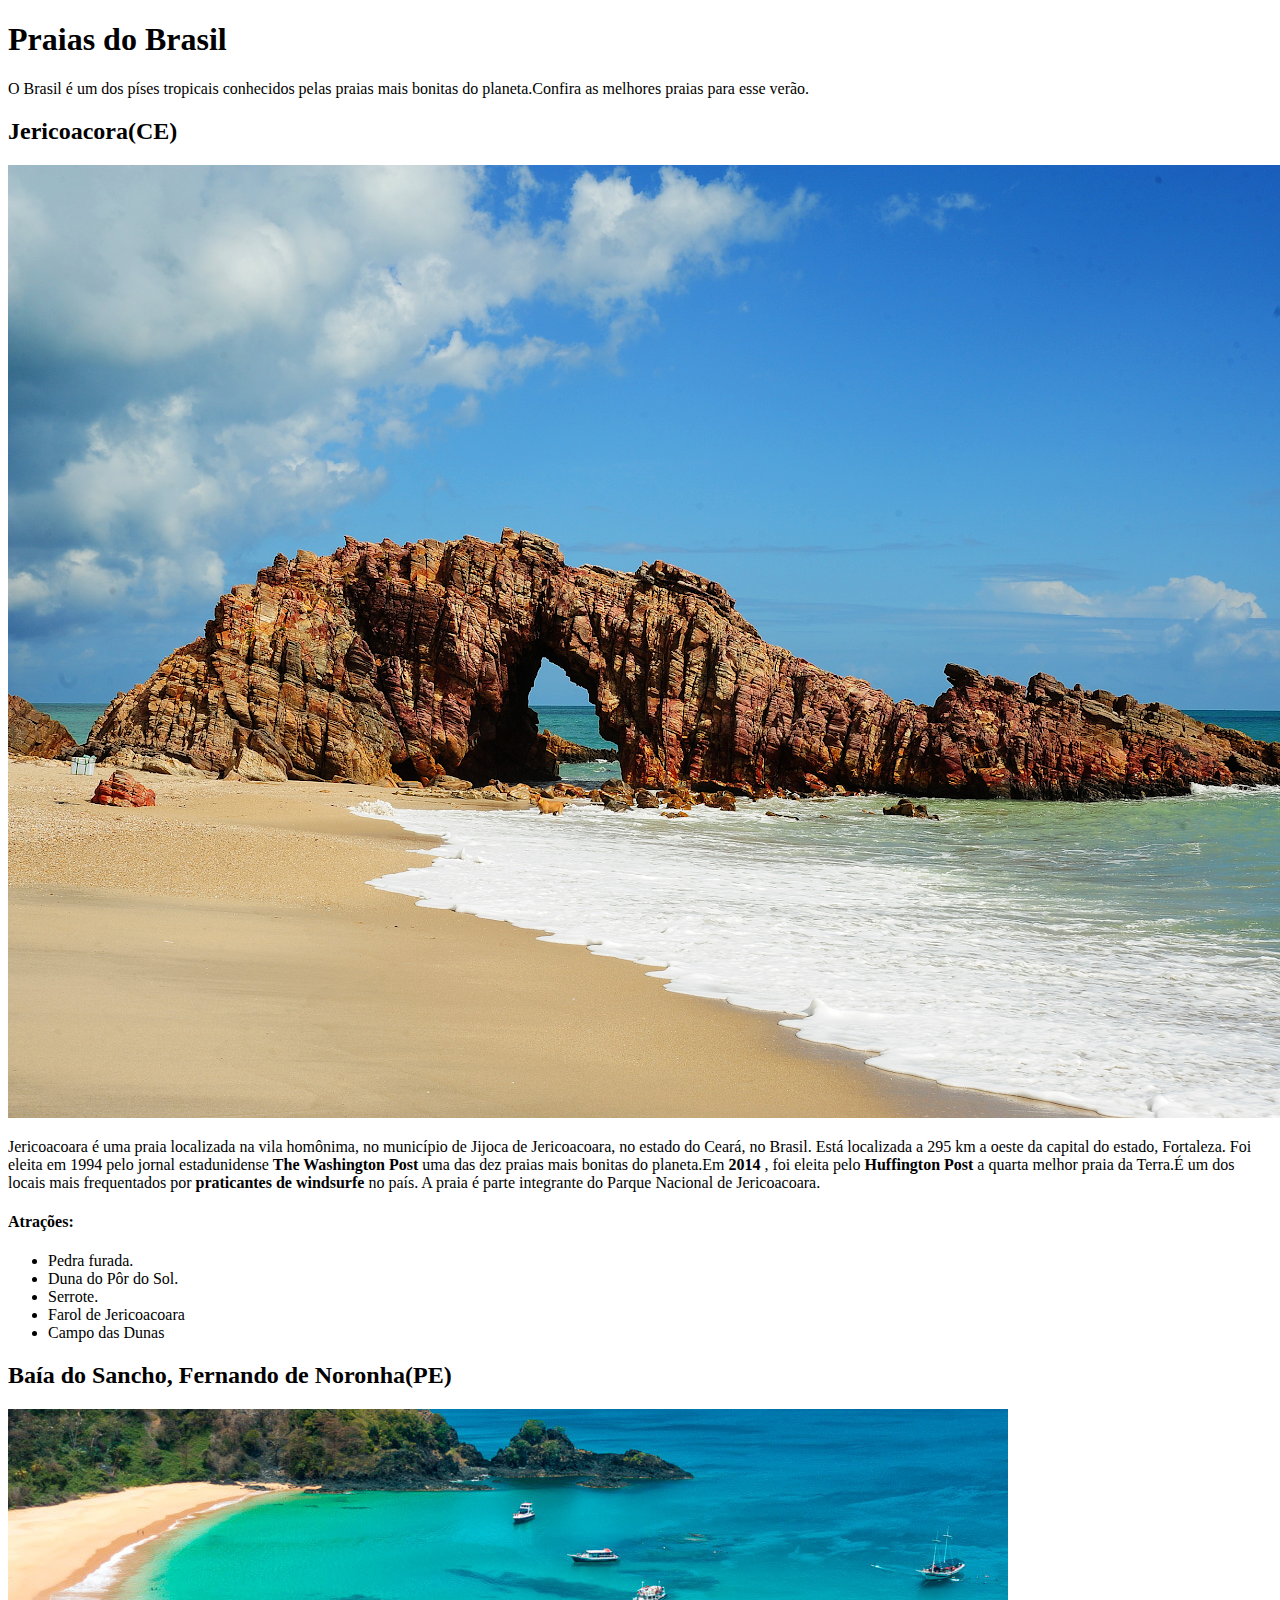
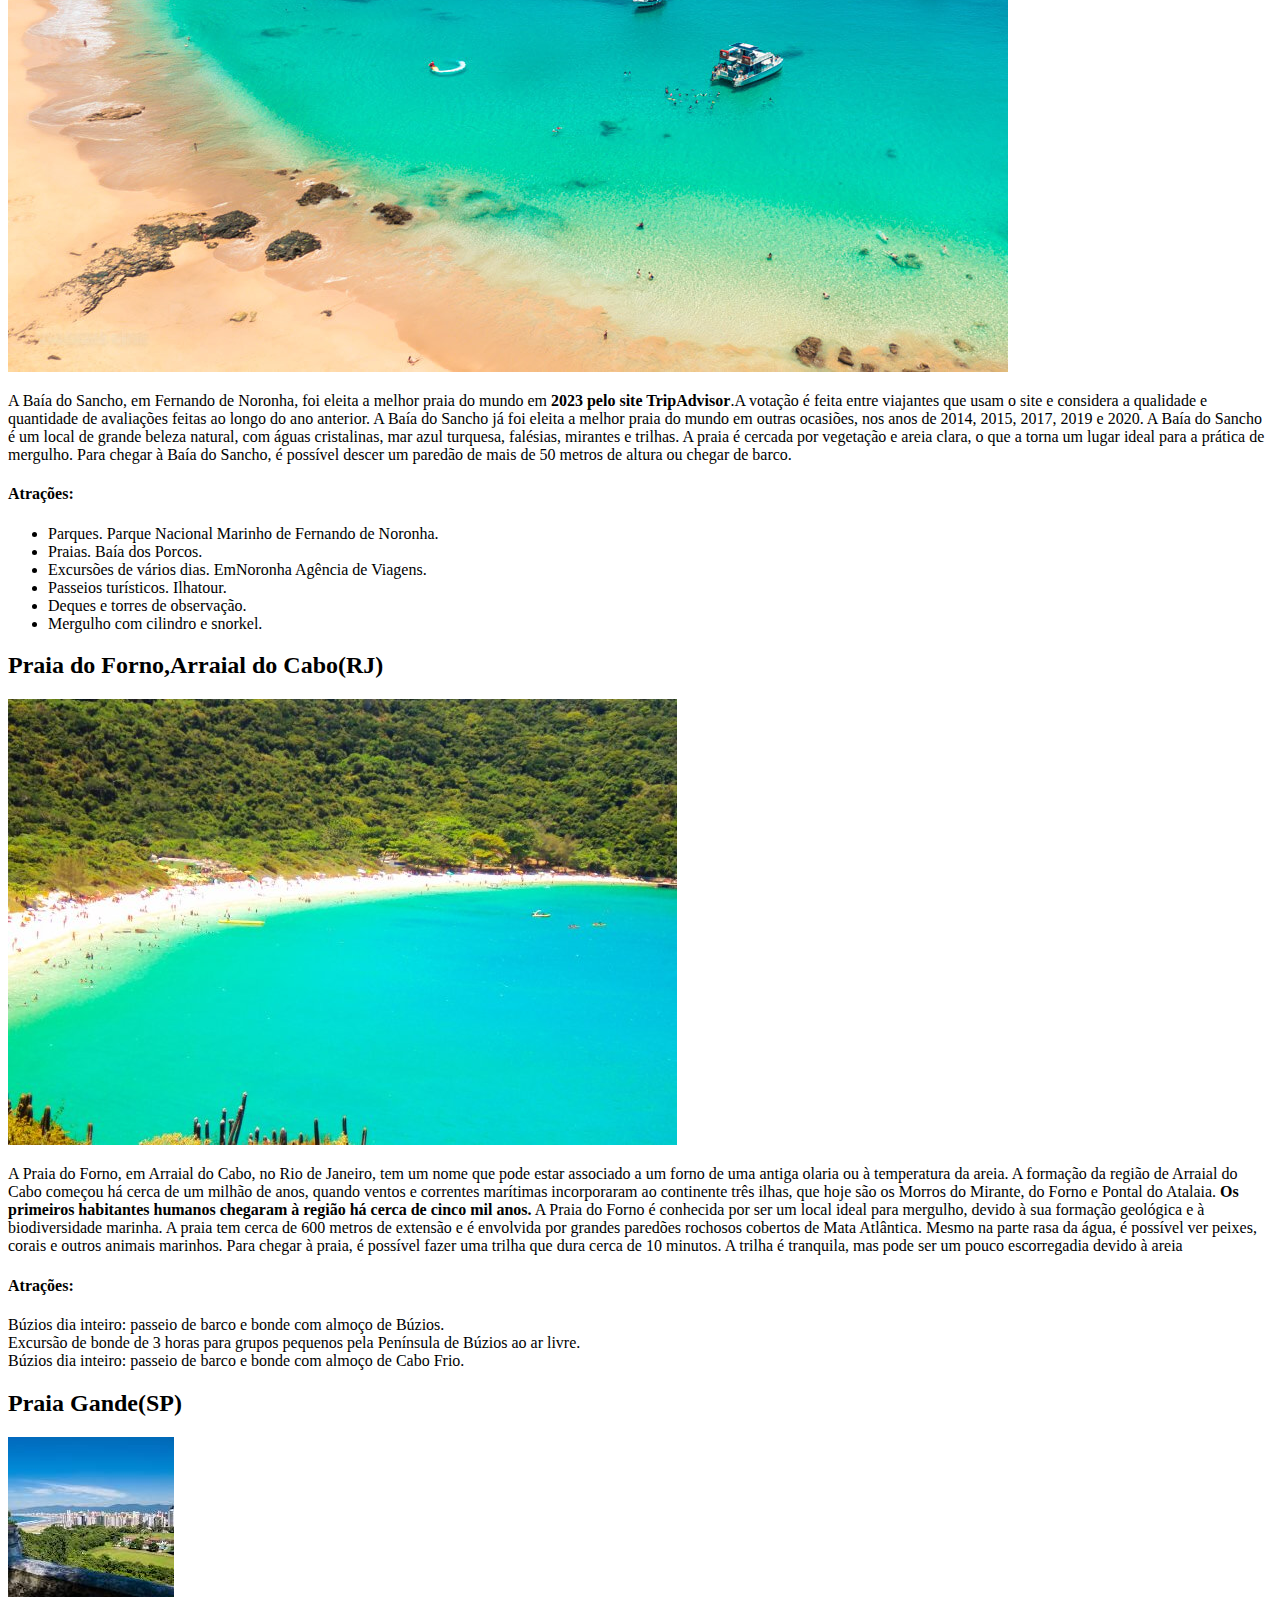
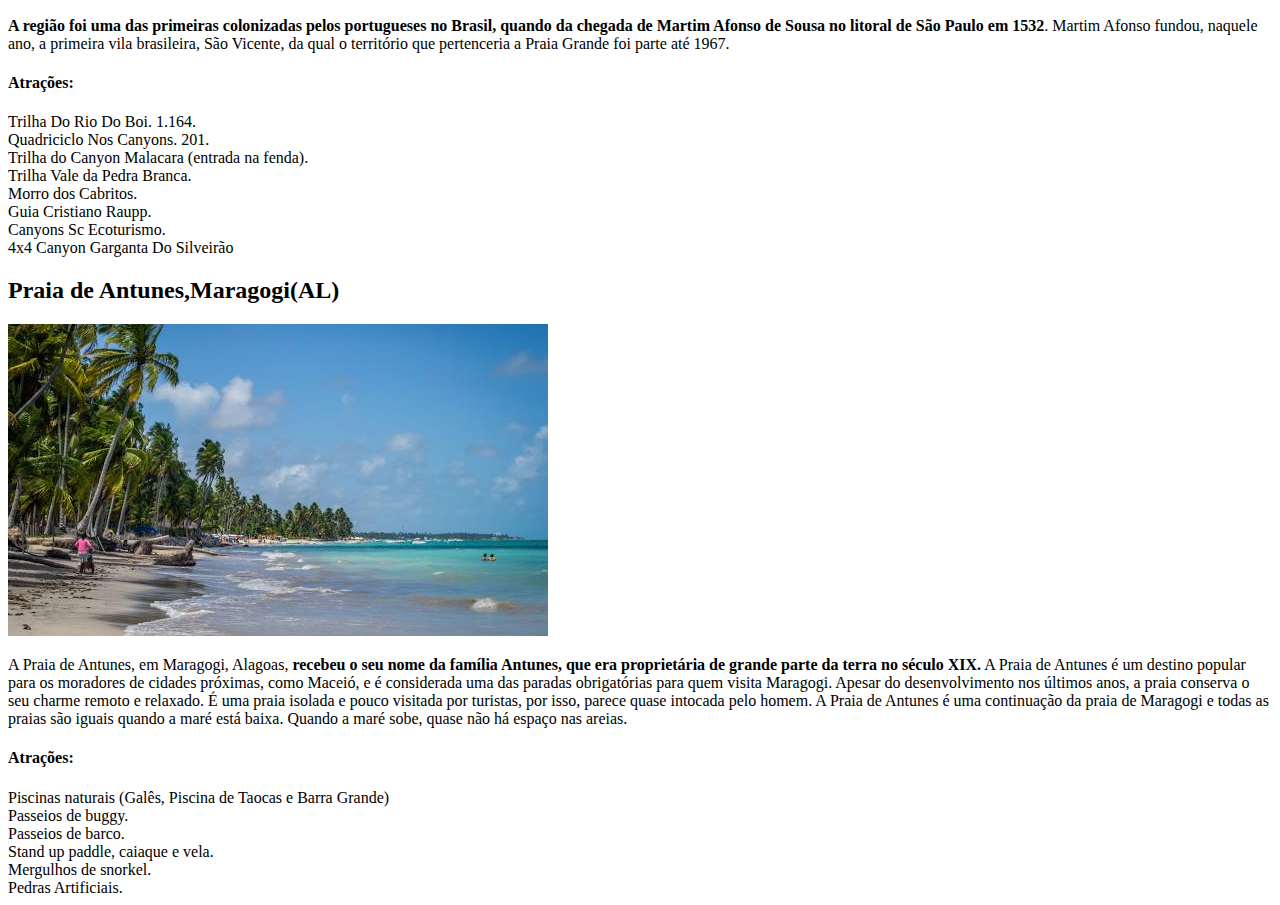
==== index.html @ 3311b069 "Add files via upload" ====
<!--Comentários-->
<!DOCTYPE html> <!--Serve para avisar os navegadores que a página foi desenvolvida em html-->
<html lang="pt-br"> <!--Início do nosso documento e o lang indica em qual idioma está sendo criado o site-->
<head><!--Contém metadados e conexões para o CSS e o JS-->
    <meta charset="UTF-8"> <!--Configura o suporte para diferentes acentuações, símbolos e caracteres especiais de diversos idiomas-->
    <meta name="viewport" content="width=device-width, initial-scale=1.0"> <!--Adequada a nossa página web a diferentes tamanhos de dispositivos-->
    <title>Praias do Brasil</title><!--Define o título que vai aparecer na aba do navegador-->
</head><!--Fim do comando head-->
<body><!--Início do corpo do nosso site aqui conterá todo o conteúdo: texto,imagens,viedos audios,tabelas,listas e tudo o que quisermos mostrar ao nosso usuário-->
    <h1>Praias do Brasil</h1><!--A tag H é usada para definir títulos os números que seguem a TAG h definem seu nível de importância-->

    <p> O Brasil é um dos píses tropicais conhecidos pelas praias mais bonitas do planeta.Confira as melhores praias para esse verão.</p><!--Utilize a tag p para escrever textos maiores e organizá-los em parágrafos-->


    <section id="jeri"> <!--Delimita ou define uma seção do nosso site-->
        <h2>Jericoacora(CE)</h2>
        <img src="Jericoacoara.png" alt="Imagem da Pedra Furada Praia de Jericoacoara"><!--Comando para inserir uma imagem no site. O atributo src é para inserir um link ou endereço da imagem, o atributo alt é um atributo de acessibilidade, nele deve conter a descrição da imagem-->
        <p>Jericoacoara é uma praia localizada na vila homônima, no município de Jijoca de Jericoacoara, no estado do Ceará, no Brasil. Está localizada a 295 km a oeste da capital do estado, Fortaleza. Foi eleita em 1994 pelo jornal estadunidense <b> The Washington Post </b> uma das dez praias mais bonitas do planeta.Em <b>2014</b> , foi eleita pelo <b>Huffington Post</b> a quarta melhor praia da Terra.É um dos locais mais frequentados por <b>praticantes de windsurfe</b> no país. A praia é parte integrante do Parque Nacional de Jericoacoara.</p>
        <h4>Atrações: </h4>
        <ul><!--Comando cria uma lista nâo numerada-->
            <li>Pedra furada.</li><!--Item na lista-->
            <li>Duna do Pôr do Sol.</li>
            <li>Serrote.</li>
            <li>Farol de Jericoacoara</li>
            <li>Campo das Dunas</li>
        </ul>
    </section> 
     <section>
    <section id="Pernambuco"><!--Delimita ou define uma seção do nosso site -->
        <h2>Baía do Sancho, Fernando de Noronha(PE)</h2>
        <img src="Noronha.jpg" alt="Imagem da Baía do Sancho"><!--Comando para inserir uma imagem no site . O atributo alt é um atributo de acessibilidade, nele deve conter a descrição da imagem-->
        <p>A Baía do Sancho, em Fernando de Noronha, foi eleita a melhor praia do mundo em <b>2023 pelo site TripAdvisor</b>.A votação é feita entre viajantes que usam o site e considera a qualidade e quantidade de avaliações feitas ao longo do ano anterior. 
            A Baía do Sancho já foi eleita a melhor praia do mundo em outras ocasiões, nos anos de 2014, 2015, 2017, 2019 e 2020. 
            A Baía do Sancho é um local de grande beleza natural, com águas cristalinas, mar azul turquesa, falésias, mirantes e trilhas. A praia é cercada por vegetação e areia clara, o que a torna um lugar ideal para a prática de mergulho. 
            Para chegar à Baía do Sancho, é possível descer um paredão de mais de 50 metros de altura ou chegar de barco.</p> 
            <h4> Atrações: </h4>
        <ul><!--Comando de uma lista não inumerada-->
           <li>Parques. Parque Nacional Marinho de Fernando de Noronha.</li>
           <li>Praias. Baía dos Porcos.</li>
           <li>Excursões de vários dias. EmNoronha Agência de Viagens.</li>
           <li>Passeios turísticos. Ilhatour.</li>
           <li>Deques e torres de observação.</li>
            <li>Mergulho com cilindro e snorkel.</li>
      </ul>

        </section> 
        <section id="Rio de Janeiro"><!--Delimita ou define uma seção do nosso site-->
            <h2>Praia do Forno,Arraial do Cabo(RJ)</h2>
            <img src="RioDeJaneiro.jpg" alt="Imagem de um drone do alto da praia"><!--Comando para inserir uma imagem no site . O atributo alt é um atributo de acessibilidade, nele deve conter a descrição da imagem-->
            <p>A Praia do Forno, em Arraial do Cabo, no Rio de Janeiro, tem um nome que pode estar associado a um forno de uma antiga olaria ou à temperatura da areia. 
                A formação da região de Arraial do Cabo começou há cerca de um milhão de anos, quando ventos e correntes marítimas incorporaram ao continente três ilhas, que hoje são os Morros do Mirante, do Forno e Pontal do Atalaia.<b> Os primeiros habitantes humanos chegaram à região há cerca de cinco mil anos.</b> 
                A Praia do Forno é conhecida por ser um local ideal para mergulho, devido à sua formação geológica e à biodiversidade marinha. A praia tem cerca de 600 metros de extensão e é envolvida por grandes paredões rochosos cobertos de Mata Atlântica. Mesmo na parte rasa da água, é possível ver peixes, corais e outros animais marinhos. 
                Para chegar à praia, é possível fazer uma trilha que dura cerca de 10 minutos. A trilha é tranquila, mas pode ser um pouco escorregadia devido à areia</p>
                <h4>Atrações:</h4>

                </ul><!--Comando de uma lista não inumerada-->
                <li>Búzios dia inteiro: passeio de barco e bonde com almoço de Búzios.</li>
                <li>Excursão de bonde de 3 horas para grupos pequenos pela Península de Búzios ao ar livre.</li>
                <li>Búzios dia inteiro: passeio de barco e bonde com almoço de Cabo Frio. </li>

            </ul>
            </section>
            <section id="São Pualo"></section><!--Delimita ou define uma seção do nosso site-->
    <h2>Praia Gande(SP)</h2>
    <img src="PraiaGrandee.jfif"alt="Imagem de um drone do alto da praia"><!--Comando para inserir uma imagem no site . O atributo alt é um atributo de acessibilidade, nele deve conter a descrição da imagem-->
    <p> <b>A região foi uma das primeiras colonizadas pelos portugueses no Brasil, quando da chegada de Martim Afonso de Sousa no litoral de São Paulo em 1532</b>. Martim Afonso fundou, naquele ano, a primeira vila brasileira, São Vicente, da qual o território que pertenceria a Praia Grande foi parte até 1967.</p>
</ul><!--Comando de uma lista não inumerada-->
<h4>Atrações: </h4>
            <li>Trilha Do Rio Do Boi. 1.164.</li>
            <li> Quadriciclo Nos Canyons. 201. </li>
            <li>Trilha do Canyon Malacara (entrada na fenda).</li>
            <li>Trilha Vale da Pedra Branca. </li>
            <li> Morro dos Cabritos. 
            <li>Guia Cristiano Raupp. 
            <li>Canyons Sc Ecoturismo.</li>
            <li>4x4 Canyon Garganta Do Silveirão</li>
        </ul>
    </section>
    <section id="Alagoas"></section><!--Delimita ou define uma seção do nosso site-->
    <h2>Praia de Antunes,Maragogi(AL)</h2>
    <img src="Alagoas.jfif" alt="Visão dinâmica da praia de Antunes"><!--Comando para inserir uma imagem no site . O atributo alt é um atributo de acessibilidade, nele deve conter a descrição da imagem-->
    <p>A Praia de Antunes, em Maragogi, Alagoas, <b>recebeu o seu nome da família Antunes, que era proprietária de grande parte da terra no século XIX.</b> 
        A Praia de Antunes é um destino popular para os moradores de cidades próximas, como Maceió, e é considerada uma das paradas obrigatórias para quem visita Maragogi. 
        Apesar do desenvolvimento nos últimos anos, a praia conserva o seu charme remoto e relaxado. É uma praia isolada e pouco visitada por turistas, por isso, parece quase intocada pelo homem. 
        A Praia de Antunes é uma continuação da praia de Maragogi e todas as praias são iguais quando a maré está baixa. Quando a maré sobe, quase não há espaço nas areias. </p>
    </ul><!--Comando de uma lista não inumerada-->
<h4>Atrações: </h4>
            <li>Piscinas naturais (Galês, Piscina de Taocas e Barra Grande)</li>
            <li>Passeios de buggy.</li>
            <li>Passeios de barco.</li>
            <li>Stand up paddle, caiaque e vela.</li>
            <li>Mergulhos de snorkel.</li>
            <li>Pedras Artificiais.</li>

</ul>   
    </section>

</body> <!--Marca o fim do conteúdo do nosso site,não pode haver mais nada após esta tag, exceto a tag</htmly> que você vê na linha abaixo-->
</html><!--Fim do documento html - não pode haver nenhum comando depois dessa tag</html -->
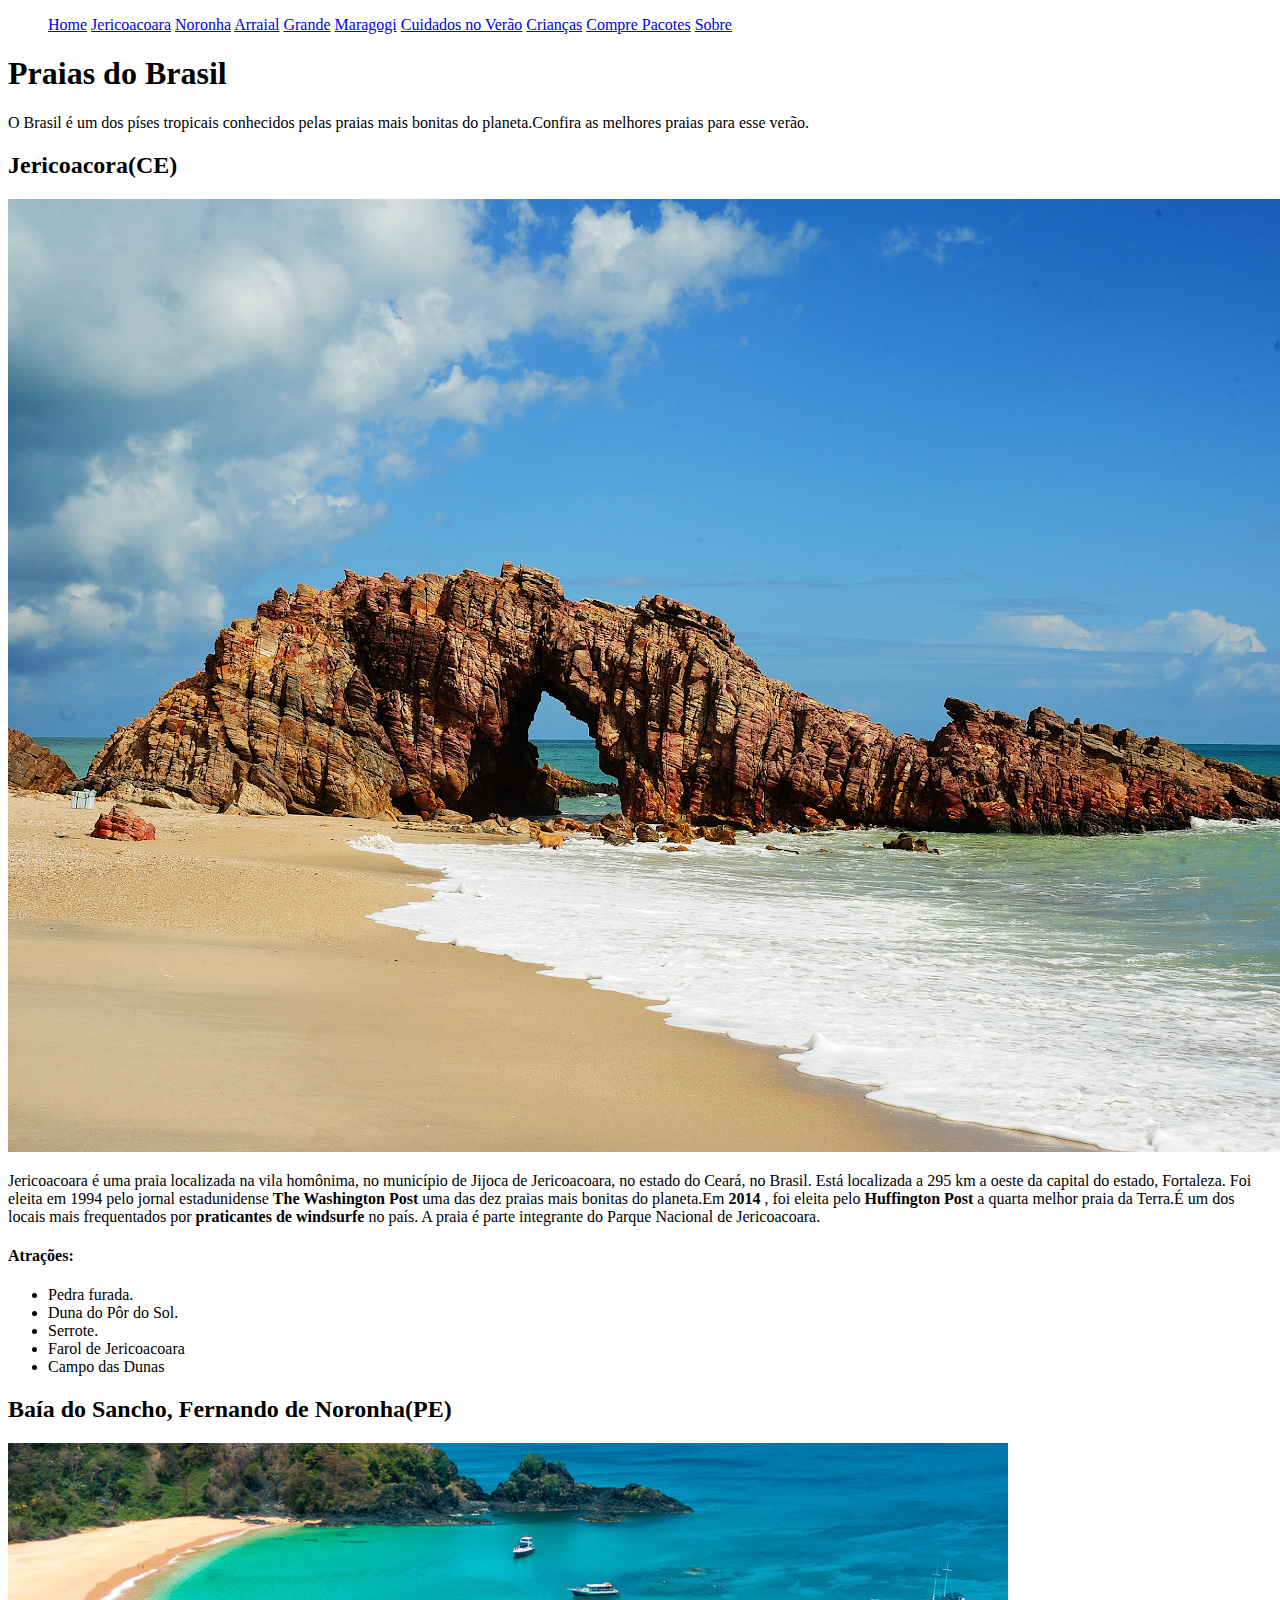
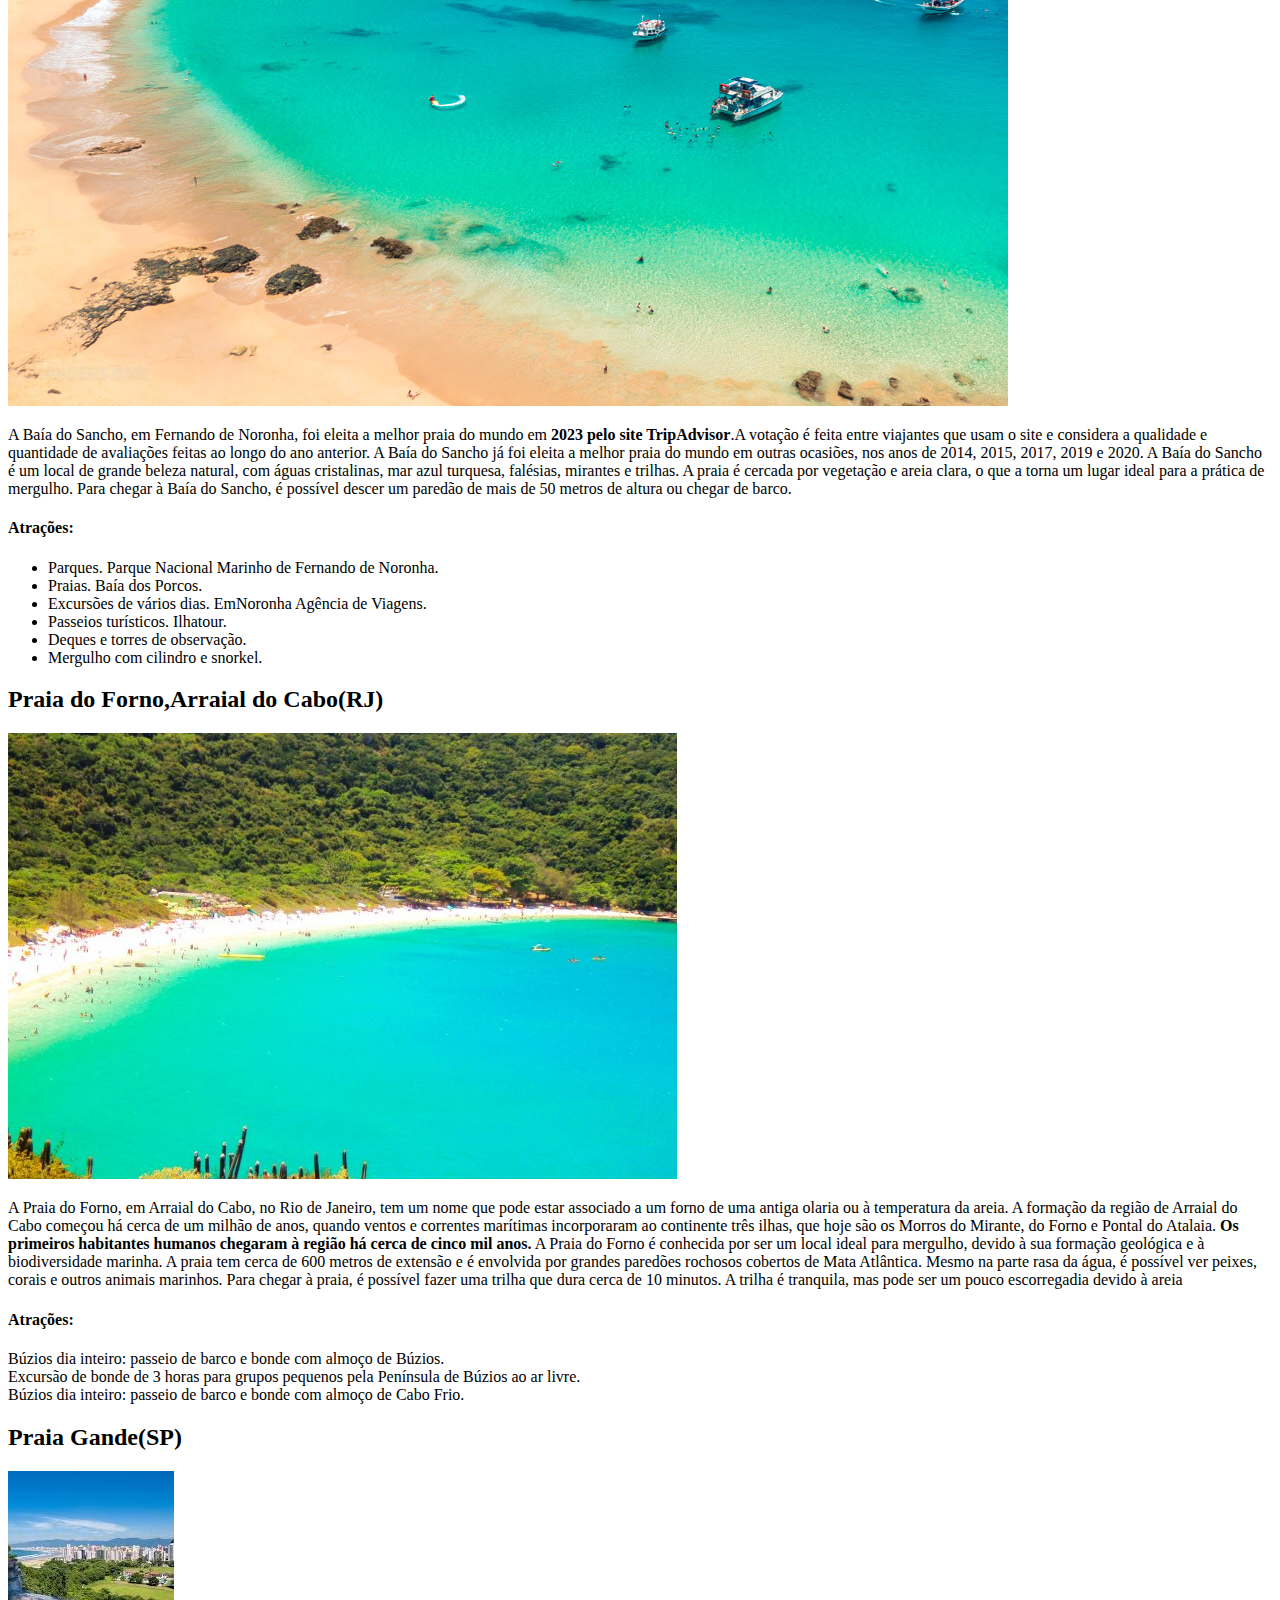
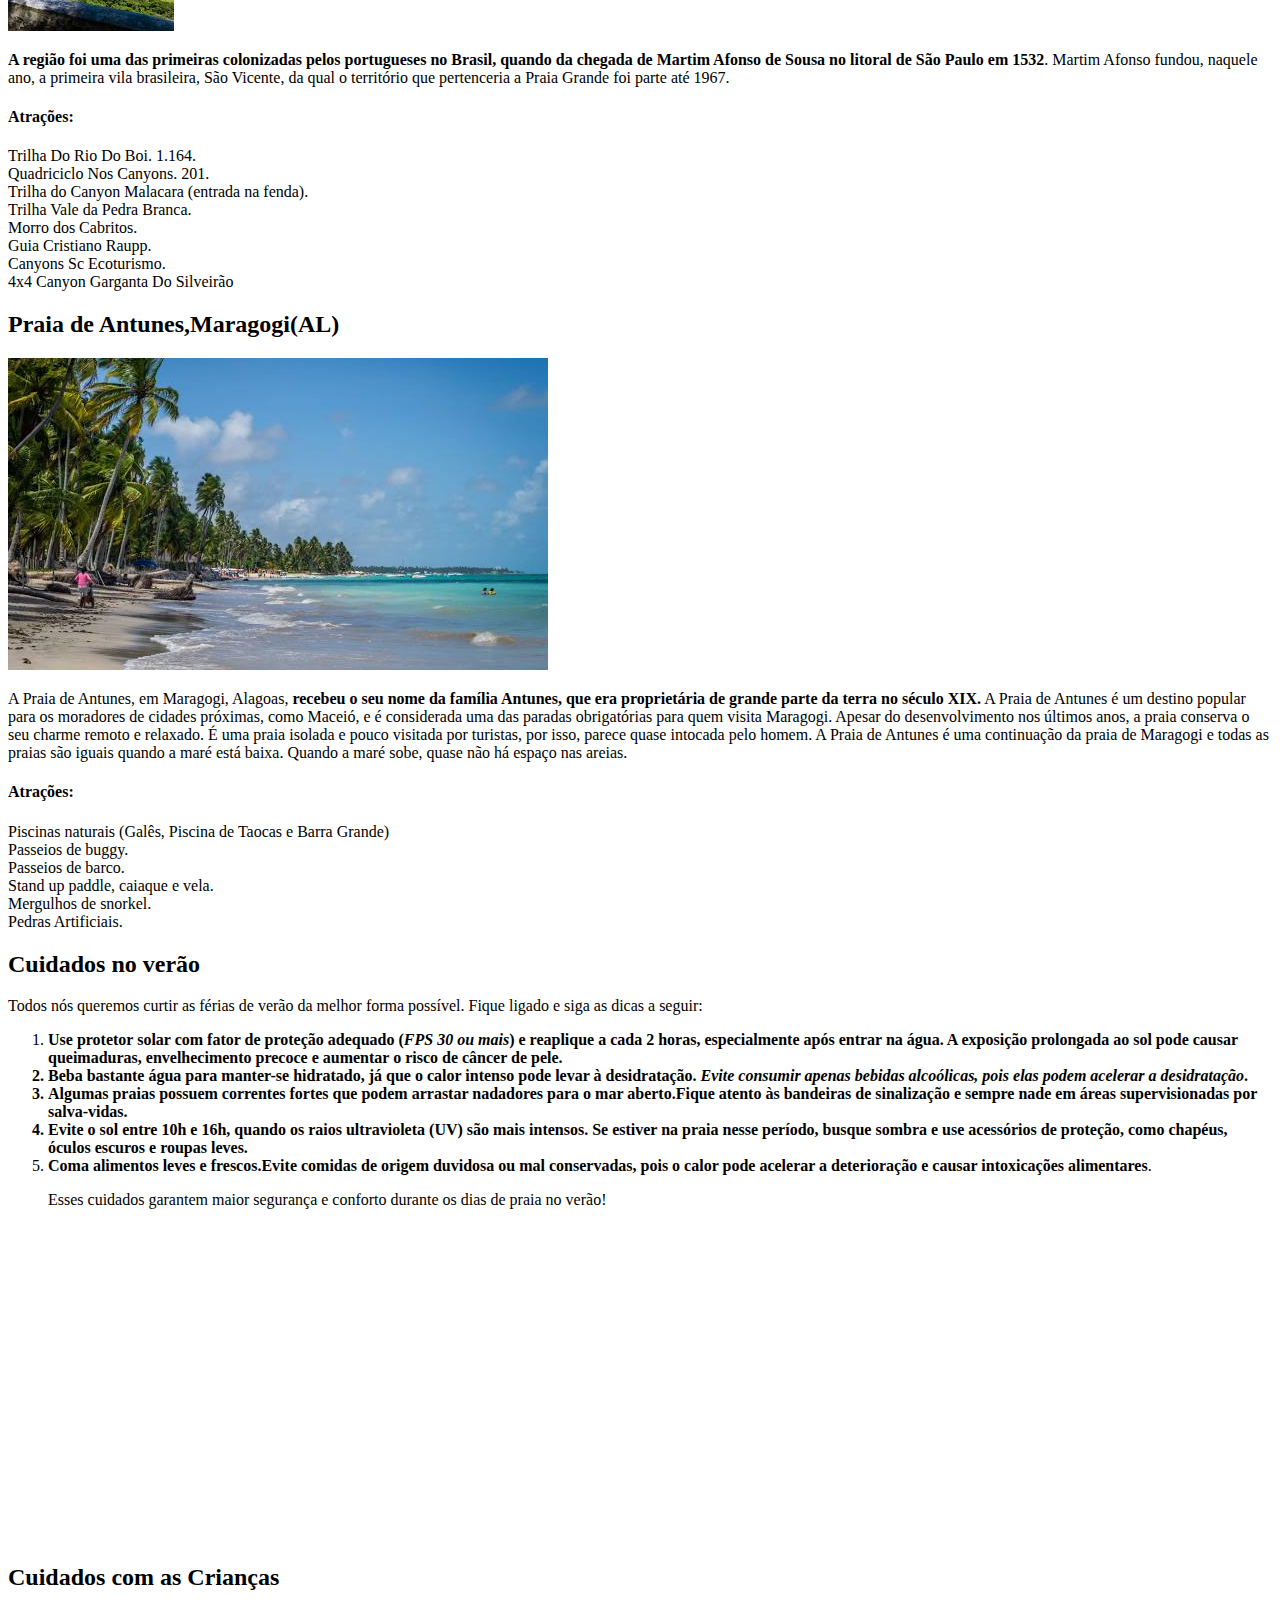
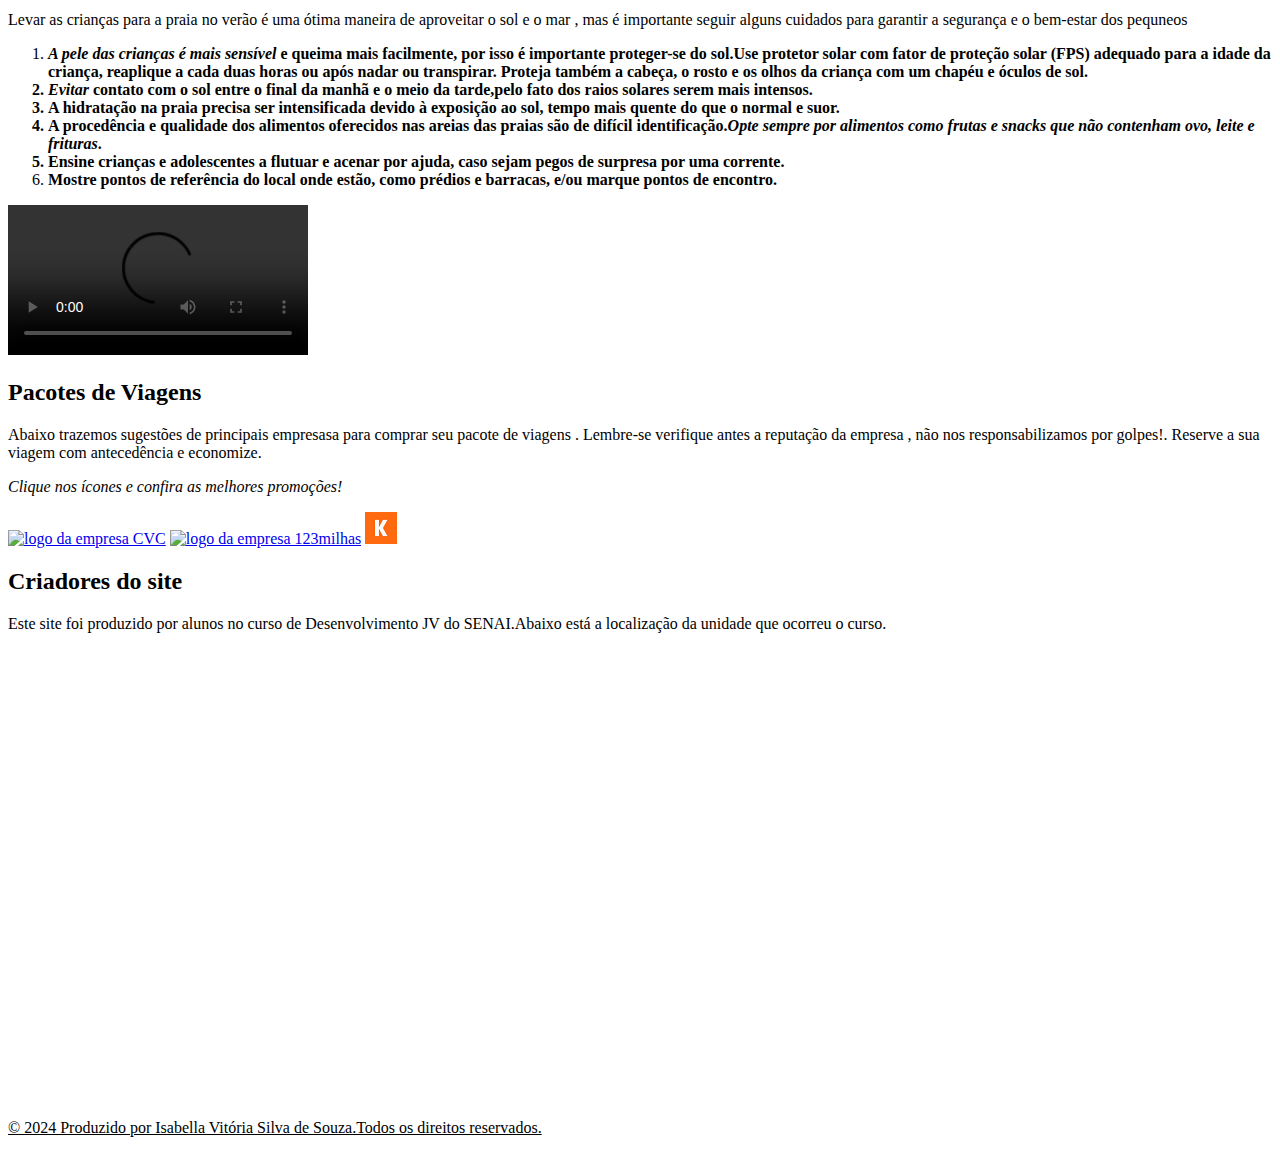
==== commit 3b0996f6: "Add files via upload" ====
--- a/index.html
+++ b/index.html
@@ -7,10 +7,24 @@
     <title>Praias do Brasil</title><!--Define o título que vai aparecer na aba do navegador-->
 </head><!--Fim do comando head-->
 <body><!--Início do corpo do nosso site aqui conterá todo o conteúdo: texto,imagens,viedos audios,tabelas,listas e tudo o que quisermos mostrar ao nosso usuário-->
+    <menu><!--Esse comando é utilizado para criar um menu interativo em nosso site-->
+        <!--Cada tag a é um item do nosso Menu-->
+        <a href = "#inicio" >Home</a>
+        <a href ="#jeri">Jericoacoara</a>
+        <a href ="#Pernambuco">Noronha</a>
+        <a href ="#RiodeJaneiro">Arraial</a>
+        <a href ="#SaoPualo">Grande</a>
+        <a href ="#Alagoas">Maragogi</a>
+        <a href ="#CuidadosVerao">Cuidados no Verão</a>
+        <a href ="#CuidadoCriancas">Crianças</a>
+        <a href ="#CompreViagem">Compre Pacotes</a>
+        <a href ="#criadores">Sobre</a>
+    </menu>
+    <section id="inicio">
     <h1>Praias do Brasil</h1><!--A tag H é usada para definir títulos os números que seguem a TAG h definem seu nível de importância-->
 
     <p> O Brasil é um dos píses tropicais conhecidos pelas praias mais bonitas do planeta.Confira as melhores praias para esse verão.</p><!--Utilize a tag p para escrever textos maiores e organizá-los em parágrafos-->
-
+    </section>
 
     <section id="jeri"> <!--Delimita ou define uma seção do nosso site-->
         <h2>Jericoacora(CE)</h2>
@@ -44,7 +58,7 @@
       </ul>
 
         </section> 
-        <section id="Rio de Janeiro"><!--Delimita ou define uma seção do nosso site-->
+        <section id="RiodeJaneiro"><!--Delimita ou define uma seção do nosso site-->
             <h2>Praia do Forno,Arraial do Cabo(RJ)</h2>
             <img src="RioDeJaneiro.jpg" alt="Imagem de um drone do alto da praia"><!--Comando para inserir uma imagem no site . O atributo alt é um atributo de acessibilidade, nele deve conter a descrição da imagem-->
             <p>A Praia do Forno, em Arraial do Cabo, no Rio de Janeiro, tem um nome que pode estar associado a um forno de uma antiga olaria ou à temperatura da areia. 
@@ -60,7 +74,7 @@
 
             </ul>
             </section>
-            <section id="São Pualo"></section><!--Delimita ou define uma seção do nosso site-->
+            <section id="SaoPualo"></section><!--Delimita ou define uma seção do nosso site-->
     <h2>Praia Gande(SP)</h2>
     <img src="PraiaGrandee.jfif"alt="Imagem de um drone do alto da praia"><!--Comando para inserir uma imagem no site . O atributo alt é um atributo de acessibilidade, nele deve conter a descrição da imagem-->
     <p> <b>A região foi uma das primeiras colonizadas pelos portugueses no Brasil, quando da chegada de Martim Afonso de Sousa no litoral de São Paulo em 1532</b>. Martim Afonso fundou, naquele ano, a primeira vila brasileira, São Vicente, da qual o território que pertenceria a Praia Grande foi parte até 1967.</p>
@@ -95,5 +109,60 @@
 </ul>   
     </section>
 
-</body> <!--Marca o fim do conteúdo do nosso site,não pode haver mais nada após esta tag, exceto a tag</htmly> que você vê na linha abaixo-->
-</html><!--Fim do documento html - não pode haver nenhum comando depois dessa tag</html -->+    <section id="CuidadosVerao">
+        <h2>Cuidados no verão</h2>
+        <p>Todos nós queremos curtir as férias de verão da melhor forma possível. Fique ligado e siga as dicas a seguir:</p>
+        <ol><!--Este comando é a estrutura básica de uma lista númerada-->
+
+        <li><b>Use protetor solar com fator de proteção adequado (<i>FPS 30 ou mais</i>) e reaplique a cada 2 horas, especialmente após entrar na água.</i> A exposição prolongada ao sol pode causar queimaduras, envelhecimento precoce e aumentar o risco de câncer de pele.</li>
+        <li>Beba bastante água para manter-se hidratado, já que o calor intenso pode levar à desidratação. <i>Evite consumir apenas bebidas alcoólicas, pois elas podem acelerar a desidratação</i>.</li>
+        <li>Algumas praias possuem correntes fortes que podem arrastar nadadores para o mar aberto.Fique atento às bandeiras de sinalização e sempre nade em áreas supervisionadas por salva-vidas.</li>
+        <li> Evite o sol entre 10h e 16h, quando os raios ultravioleta (UV) são mais intensos. Se estiver na praia nesse período, busque sombra e use acessórios de proteção, como chapéus, óculos escuros e roupas leves.</li>
+        <li>Coma alimentos leves e frescos.Evite comidas de origem duvidosa ou mal conservadas, pois o calor pode acelerar a deterioração e causar intoxicações alimentares</b>.</li>
+           <p>Esses cuidados garantem maior segurança e conforto durante os dias de praia no verão!</p>
+           <!--Abaixo temos uma forma de incorporaçao de vídeos que estão em outras plataformas dentro do nosso site. Por meio do comando iframe, que encontramos pronto nas opções de compartilhar do Youtube-->
+        </li>
+        </ol>
+        <iframe width="560" height="315" src="https://www.youtube.com/embed/n4Enk2xd0r4?si=vAtZMAFrwDsQimip" title="YouTube video player" frameborder="0" allow="accelerometer; autoplay; clipboard-write; encrypted-media; gyroscope; picture-in-picture; web-share" referrerpolicy="strict-origin-when-cross-origin" allowfullscreen></iframe>
+    <section id="CuidadoCriancas"> 
+        <h2>Cuidados com as Crianças</h2>
+        <p>Levar as crianças para a praia no verão é uma ótima maneira de aproveitar o sol e o mar , mas é importante seguir alguns cuidados para garantir a segurança e o bem-estar dos pequneos</p>
+        <ol>
+            <li><b> <i>A pele das crianças é mais sensível</i> e queima mais facilmente, por isso é importante proteger-se do sol.Use protetor solar com fator de proteção solar (FPS) adequado para a idade da criança, reaplique a cada duas horas ou após nadar ou transpirar. Proteja também a cabeça, o rosto e os olhos da criança com um chapéu e óculos de sol.</li>
+               <li> <i>Evitar</i> contato com o sol entre o final da manhã e o meio da tarde,pelo fato dos raios solares serem mais intensos.</li> 
+               <li>A hidratação na praia precisa ser intensificada devido à exposição ao sol, tempo mais quente do que o normal e suor.</li>
+                <li>A procedência e qualidade dos alimentos oferecidos nas areias das praias são de difícil identificação.<i>Opte sempre por alimentos como frutas e snacks que não contenham ovo, leite e frituras</i>. </li>
+              <li>Ensine crianças e adolescentes a flutuar e acenar por ajuda, caso sejam pegos de surpresa por uma corrente. </li>
+                <li>Mostre pontos de referência do local onde estão, como prédios e barracas, e/ou marque pontos de encontro.</b> </li>
+               
+        </ol>
+        <video src="Cuidados_Com_asCriancas_Na_Praia.mp4" controls  ></video>
+    </section>
+    <section id="CompreViagem" > 
+         </section>
+         <h2> Pacotes de Viagens </h2>
+         <p>Abaixo trazemos sugestões de principais empresasa para comprar seu pacote de viagens . Lembre-se verifique antes a reputação da empresa , não nos responsabilizamos por golpes!. Reserve a sua viagem com antecedência e economize.
+         </p>
+         <p> <i>Clique nos ícones e confira as melhores promoções!</i> </p>
+         <!--A tag a é o comando para criarmos links.No href deverá colocar o link do site que deseja encaminhar o usoário ao clicar-->
+         <a href="https://www.cvc.com.br/" target="_blank"><img src="https://www.cvc.com.br/imageproc/image/upload/f_auto,q_auto:eco,w_53/v1625058605/global/logos/brand/CVC_Azul_Verde.svg"  alt="logo da empresa CVC" ></a>
+        
+         <a href="https://123milhas.com/?utm_source=google-passagem&utm_medium=search-tv&utm_campaign=811065821&gad_source=1&gclid=CjwKCAjw9p24BhB_EiwA8ID5Blp6IElWc8WAmF8e_o-fViea6CsJwoYwJzS21wMDLtBAxJ-Fjh2WZhoC06EQAvD_BwE"_blank"><img src="https://123milhas.com/_next/image?url=%2Flogo%2Flogo-123-horizontal.png&w=828&q=75"  alt="logo da empresa 123milhas" ></a>
+
+         <a href="https://www.kayak.com.br/Azul.AD.airline.html?r9ck=iq&gad_source=1&gclid=CjwKCAjw9p24BhB_EiwA8ID5BmWomRCYMwdVe7P2Jv0YC8-r4f3GXF1SgDHBIR7KMDgWYvXlUveaABoC00MQAvD_BwE"_blank"><img src="[data-uri]"  alt="logo da empresa KAYAK" ></a>
+
+
+    </section>
+    <section id="criadores"></section>
+    <h2>Criadores do site</h2>
+<p>Este site foi produzido por alunos no curso de Desenvolvimento JV do SENAI.Abaixo está a localização da unidade que ocorreu o curso.</p>
+<iframe src="https://www.google.com/maps/embed?pb=!1m18!1m12!1m3!1d3679.5694653050064!2d-47.170647125207495!3d-22.744238432080973!2m3!1f0!2f0!3f0!3m2!1i1024!2i768!4f13.1!3m3!1m2!1s0x94c8c08ae482f031%3A0x1e0fdaead89e7e28!2sEscola%20SENAI%20de%20Paul%C3%ADnia!5e0!3m2!1spt-BR!2sbr!4v1728995924749!5m2!1spt-BR!2sbr&quot; width="600" height="450" style="border:0;" allowfullscreen="" loading="lazy" referrerpolicy="no-referrer-when-downgrade"></iframe>
+</section>
+<footer><!-- Esse comando cria um rodapé para o site, nele conterá os direitos autorais e também os links para as redes sociais da empresa-->
+    <p><U>&copy 2024 Produzido por Isabella Vitória Silva de Souza.Todos os direitos reservados.</U></p>
+
+</footer>
+
+
+</body> <!--Marca o fim do conteúdo do nosso site,não pode haver mais nada após esta tag, exceto a tag </html> que você vê na linha abaixo-->
+</html><!--Fim do documento html - não pode haver nenhum comando depois dessa tag</html -->
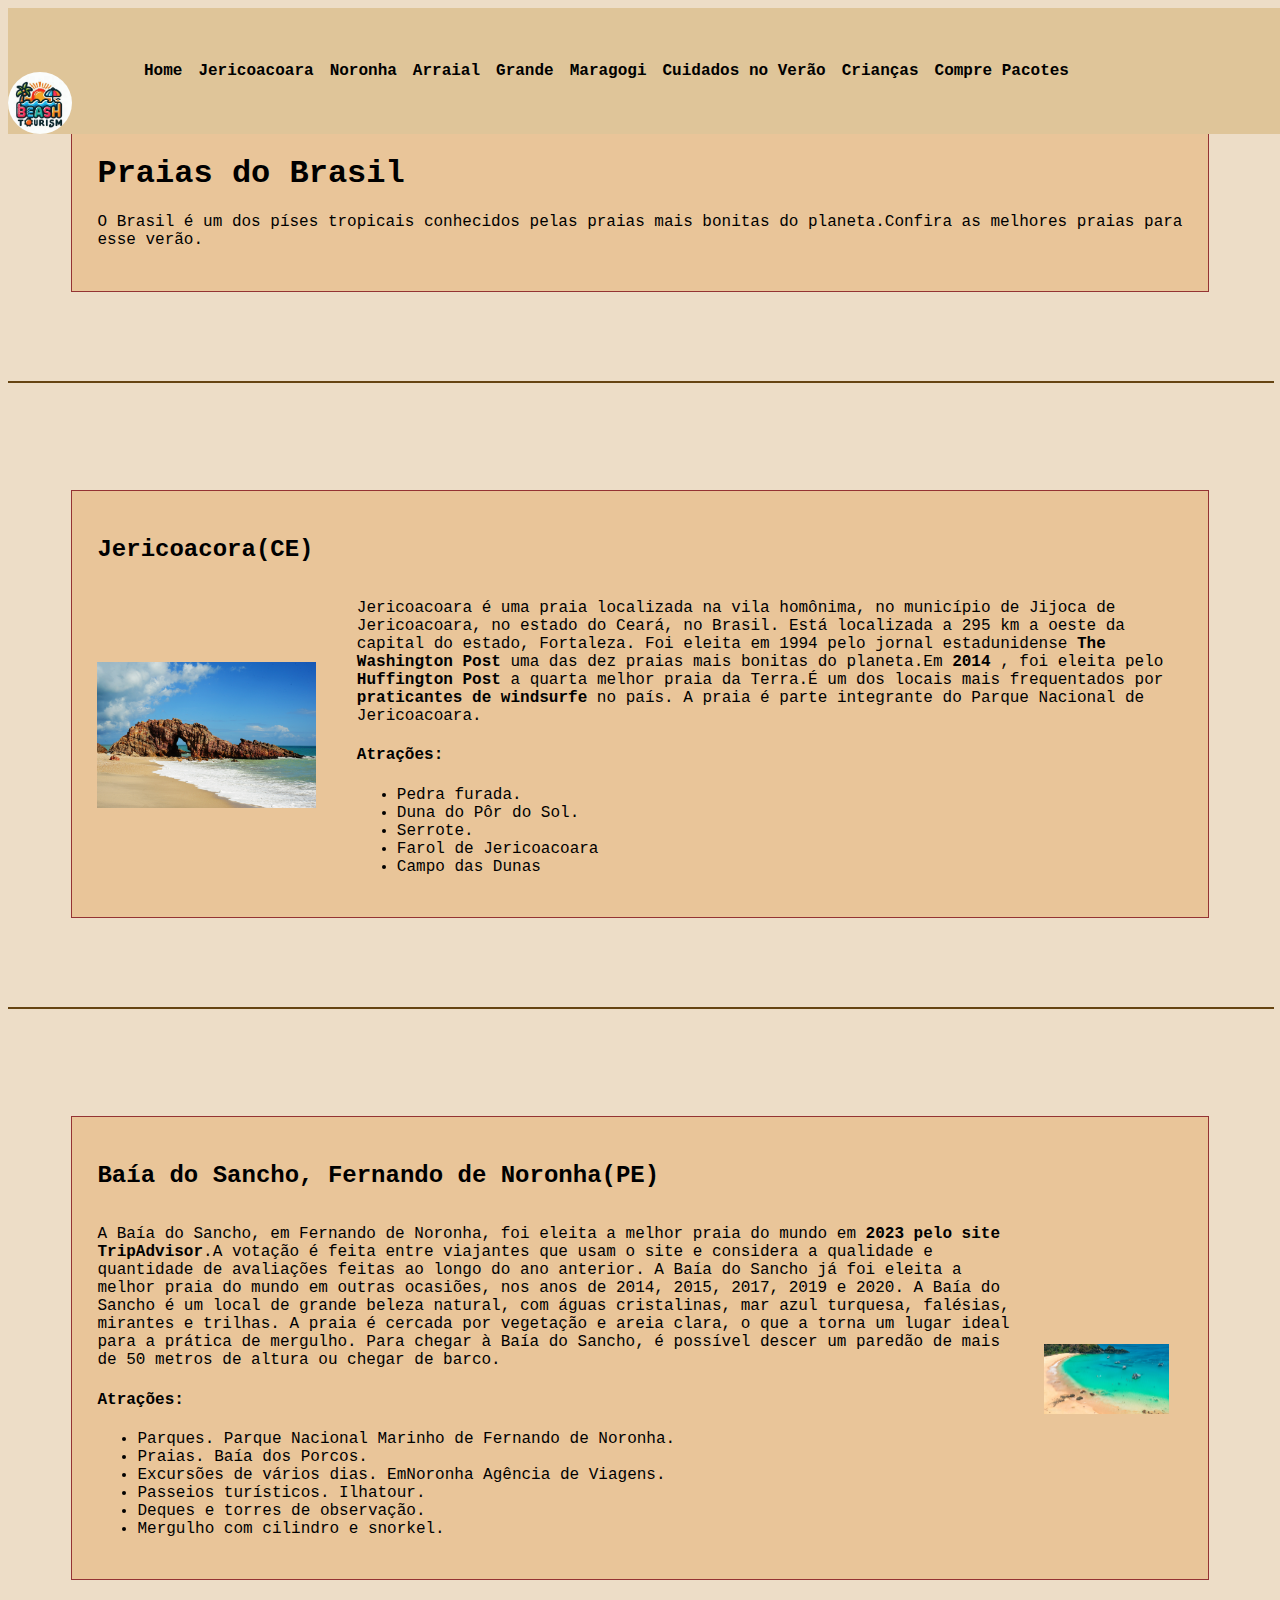
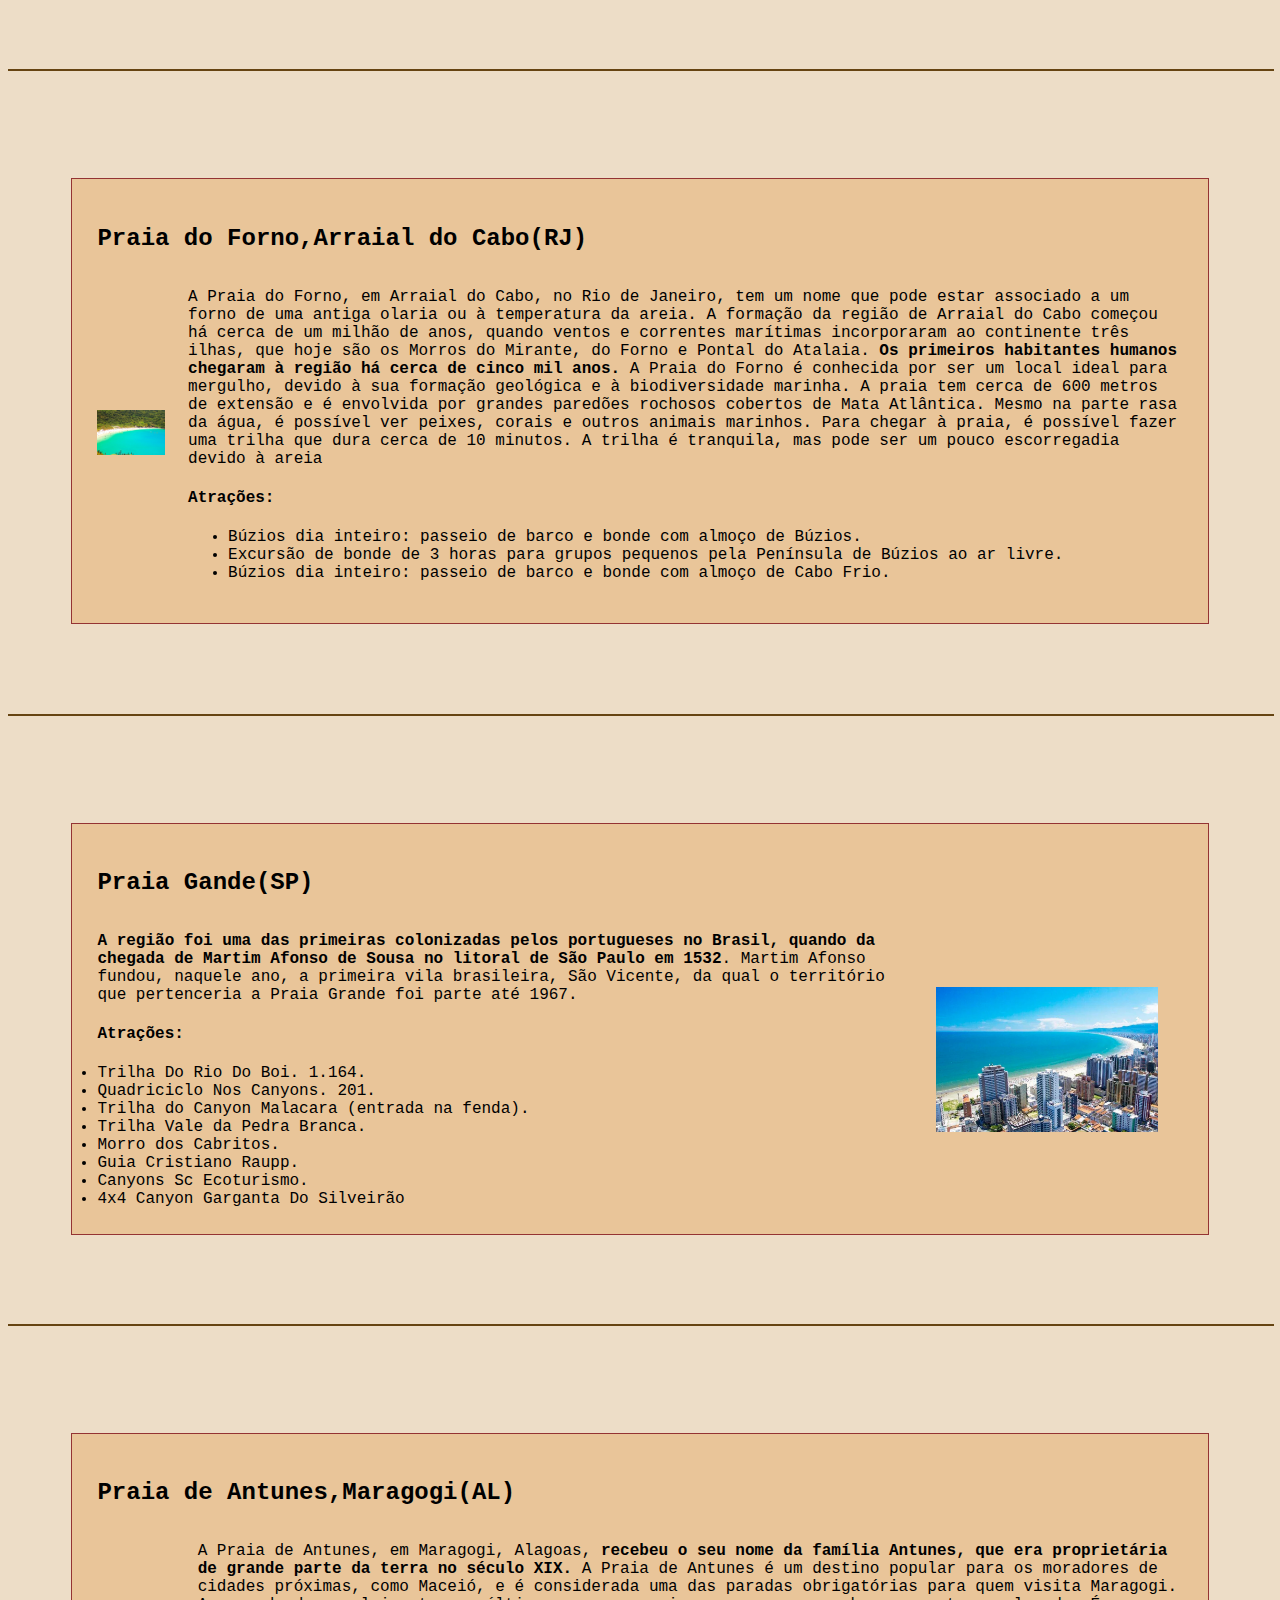
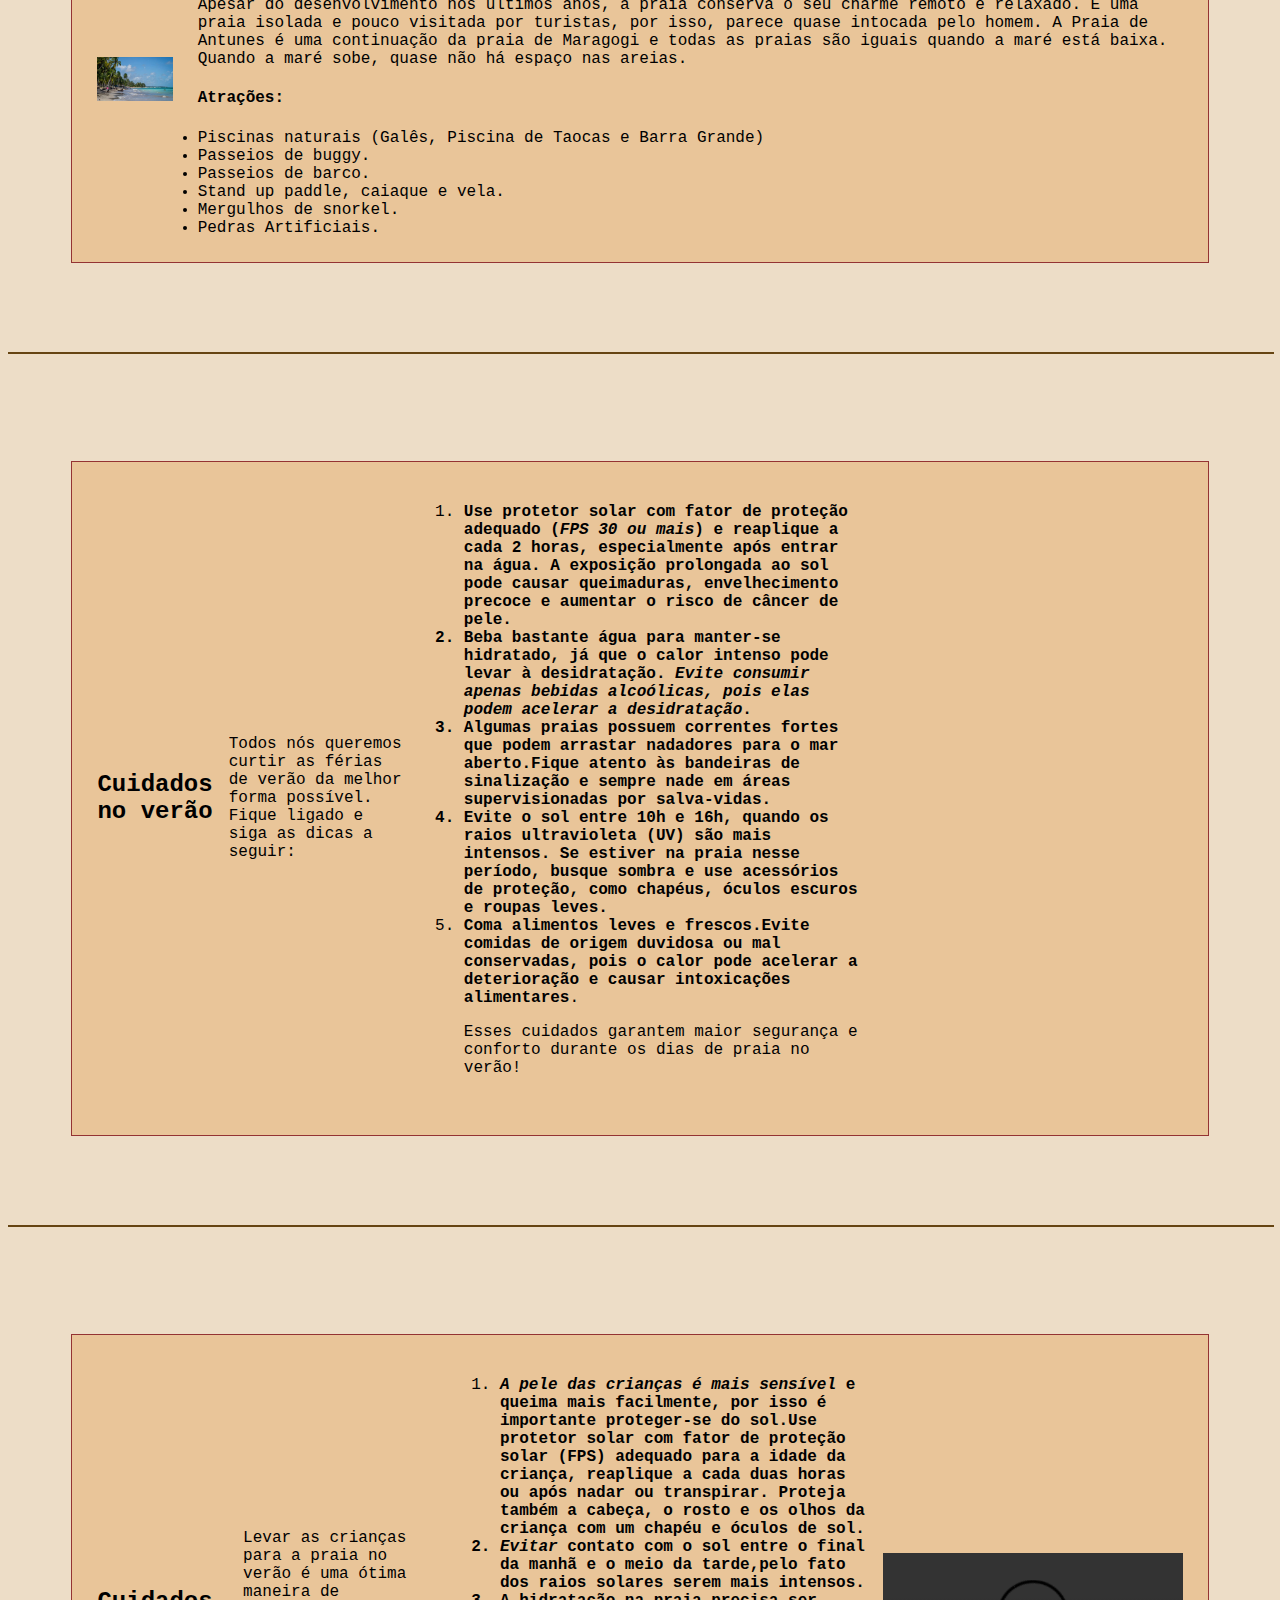
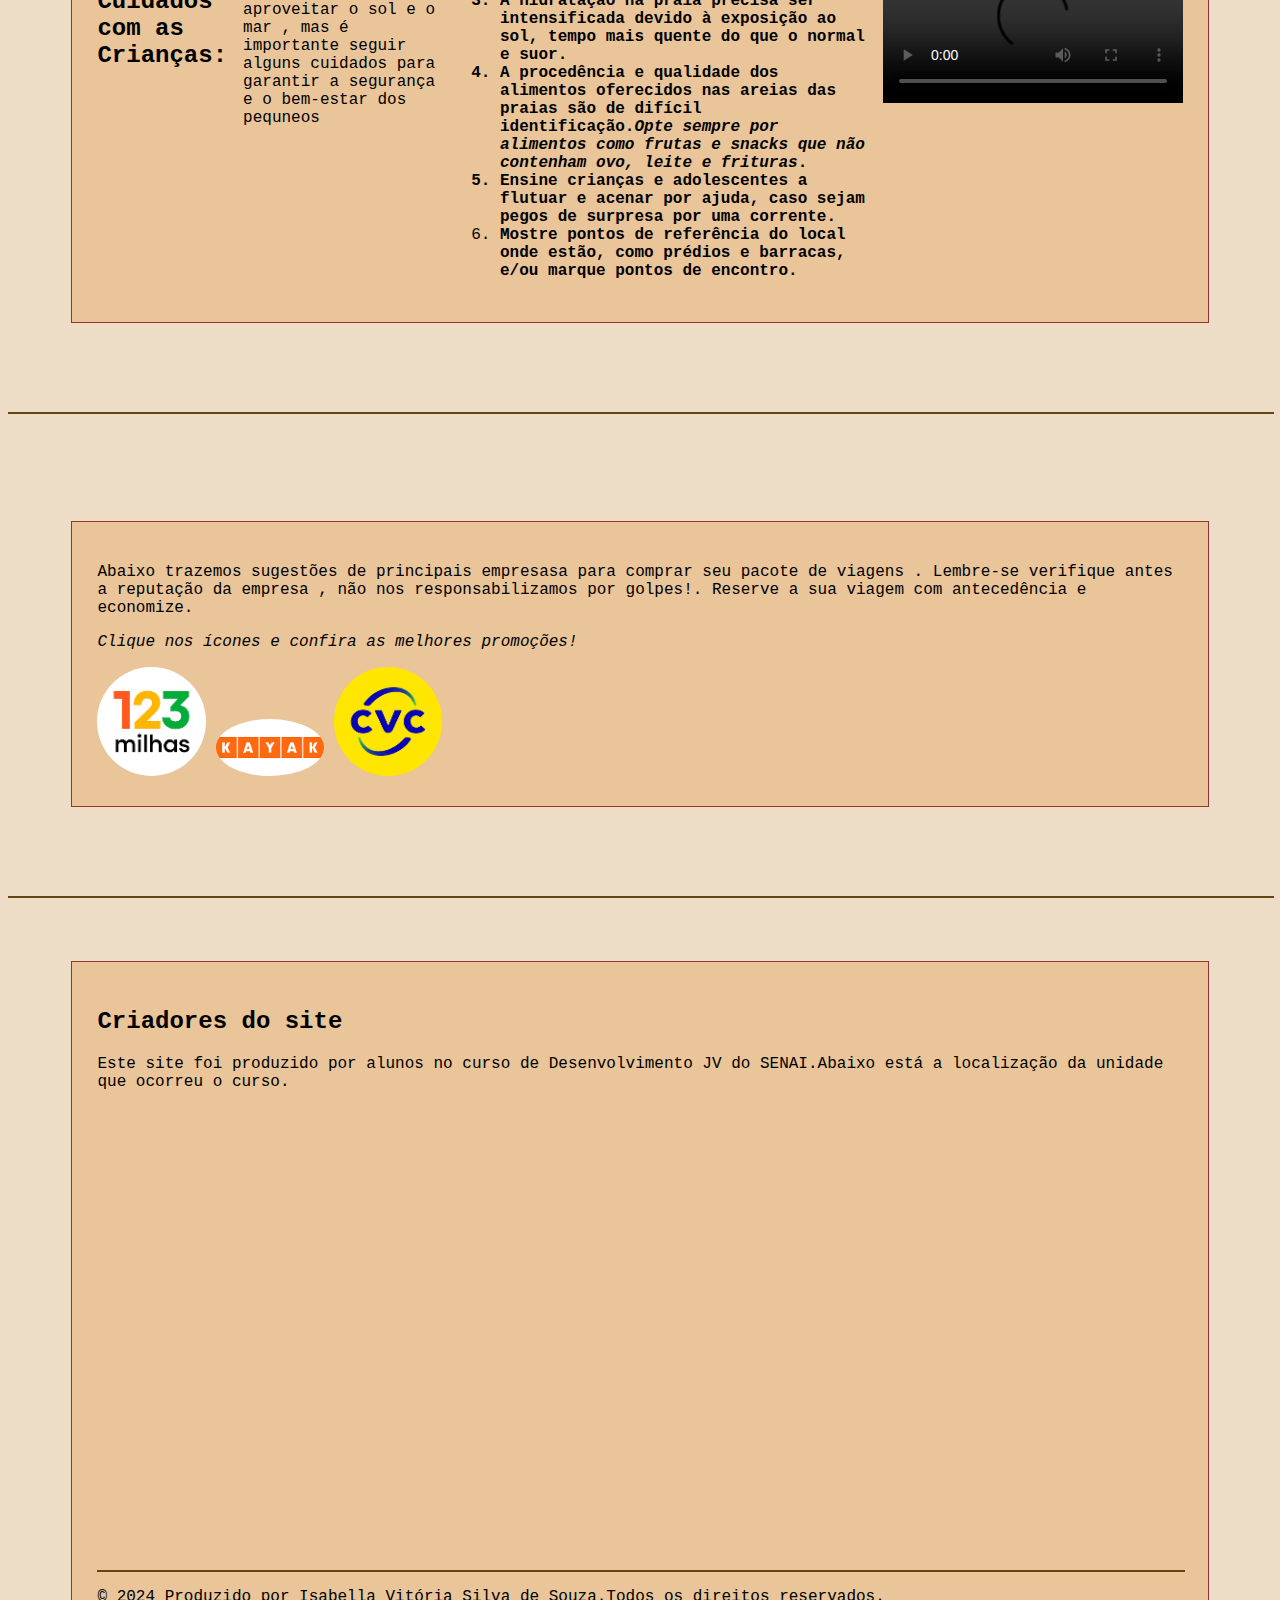
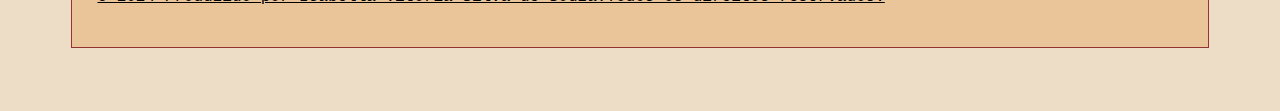
==== commit f7fb1c71: "Add files via upload" ====
--- a/index.html
+++ b/index.html
@@ -5,32 +5,53 @@
     <meta charset="UTF-8"> <!--Configura o suporte para diferentes acentuações, símbolos e caracteres especiais de diversos idiomas-->
     <meta name="viewport" content="width=device-width, initial-scale=1.0"> <!--Adequada a nossa página web a diferentes tamanhos de dispositivos-->
     <title>Praias do Brasil</title><!--Define o título que vai aparecer na aba do navegador-->
+    <link rel="stylesheet" href="style.css">
+
 </head><!--Fim do comando head-->
 <body><!--Início do corpo do nosso site aqui conterá todo o conteúdo: texto,imagens,viedos audios,tabelas,listas e tudo o que quisermos mostrar ao nosso usuário-->
-    <menu><!--Esse comando é utilizado para criar um menu interativo em nosso site-->
-        <!--Cada tag a é um item do nosso Menu-->
-        <a href = "#inicio" >Home</a>
-        <a href ="#jeri">Jericoacoara</a>
-        <a href ="#Pernambuco">Noronha</a>
-        <a href ="#RiodeJaneiro">Arraial</a>
-        <a href ="#SaoPualo">Grande</a>
-        <a href ="#Alagoas">Maragogi</a>
-        <a href ="#CuidadosVerao">Cuidados no Verão</a>
-        <a href ="#CuidadoCriancas">Crianças</a>
-        <a href ="#CompreViagem">Compre Pacotes</a>
-        <a href ="#criadores">Sobre</a>
-    </menu>
+    <div class="ladoalado2">
+
+        
+
+
+              <img id="logo" src="logo.png" alt="Logo da Turismo Praias">
+            <menu id="barradenavegacao"></menu>  <!--Este comando é utilizado para criar um menu interativo em nosso site-->
+                <a class="menu-item" href ="#inicio">Home</a>
+                <a class="menu-item" href ="#jeri">Jericoacoara</a>
+                <a class="menu-item" href ="#Pernambuco">Noronha</a>
+                <a class="menu-item" href ="#RiodeJaneiro">Arraial</a>
+                <a class="menu-item" href ="#SaoPualo">Grande</a>
+                <a class="menu-item" href ="#Alagoas">Maragogi</a>
+                <a class="menu-item" href ="#CuidadosVerao">Cuidados no Verão</a>
+                <a class="menu-item" href ="#CuidadoCriancas">Crianças</a>
+                <a class="menu-item" href ="#CompreViagem">Compre Pacotes</a>
+             </menu>
+           
+    </div>
+    <br>
+    <br>
     <section id="inicio">
+
     <h1>Praias do Brasil</h1><!--A tag H é usada para definir títulos os números que seguem a TAG h definem seu nível de importância-->
+   
 
     <p> O Brasil é um dos píses tropicais conhecidos pelas praias mais bonitas do planeta.Confira as melhores praias para esse verão.</p><!--Utilize a tag p para escrever textos maiores e organizá-los em parágrafos-->
     </section>
-
-    <section id="jeri"> <!--Delimita ou define uma seção do nosso site-->
+    <br><!--Pula uma linha colocando um espaço entre dois elementos-->
+    <hr id="jeri"><!--Insere uma linha ( o desenho de uma linha)-->
+    <br>
+    <br>
+    <section>
+         <!--Delimita ou define uma seção do nosso site-->
         <h2>Jericoacora(CE)</h2>
-        <img src="Jericoacoara.png" alt="Imagem da Pedra Furada Praia de Jericoacoara"><!--Comando para inserir uma imagem no site. O atributo src é para inserir um link ou endereço da imagem, o atributo alt é um atributo de acessibilidade, nele deve conter a descrição da imagem-->
-        <p>Jericoacoara é uma praia localizada na vila homônima, no município de Jijoca de Jericoacoara, no estado do Ceará, no Brasil. Está localizada a 295 km a oeste da capital do estado, Fortaleza. Foi eleita em 1994 pelo jornal estadunidense <b> The Washington Post </b> uma das dez praias mais bonitas do planeta.Em <b>2014</b> , foi eleita pelo <b>Huffington Post</b> a quarta melhor praia da Terra.É um dos locais mais frequentados por <b>praticantes de windsurfe</b> no país. A praia é parte integrante do Parque Nacional de Jericoacoara.</p>
-        <h4>Atrações: </h4>
+      <div class="ladoalado">
+        <div>
+             <img src="Jericoacoara.png" alt="Imagem da Pedra Furada Praia de Jericoacoara"><!--Comando para inserir uma imagem no site. O atributo src é para inserir um link ou endereço da imagem, o atributo alt é um atributo de acessibilidade, nele deve conter a descrição da imagem-->
+         </div>
+         <div>
+         <p>Jericoacoara é uma praia localizada na vila homônima, no município de Jijoca de Jericoacoara, no estado do Ceará, no Brasil. Está localizada a 295 km a oeste da capital do estado, Fortaleza. Foi eleita em 1994 pelo jornal estadunidense <b> The Washington Post </b> uma das dez praias mais bonitas do planeta.Em <b>2014</b> , foi eleita pelo <b>Huffington Post</b> a quarta melhor praia da Terra.É um dos locais mais frequentados por <b>praticantes de windsurfe</b> no país. A praia é parte integrante do Parque Nacional de Jericoacoara.</p>
+     
+        <h4>Atrações: </h4>       
         <ul><!--Comando cria uma lista nâo numerada-->
             <li>Pedra furada.</li><!--Item na lista-->
             <li>Duna do Pôr do Sol.</li>
@@ -38,94 +59,164 @@
             <li>Farol de Jericoacoara</li>
             <li>Campo das Dunas</li>
         </ul>
+    </div>
+      </div>
+        </section>
     </section> 
-     <section>
-    <section id="Pernambuco"><!--Delimita ou define uma seção do nosso site -->
+   
+     
+        <br><!--Pula uma linha colocando um espaço entre dois elementos-->
+     <hr id="Pernambuco"><!--Insere uma linha ( o desenho de uma linha)-->
+     <br>
+     <br>
+     <section><!--onDelimita ou define uma seção do nosso site -->
         <h2>Baía do Sancho, Fernando de Noronha(PE)</h2>
-        <img src="Noronha.jpg" alt="Imagem da Baía do Sancho"><!--Comando para inserir uma imagem no site . O atributo alt é um atributo de acessibilidade, nele deve conter a descrição da imagem-->
-        <p>A Baía do Sancho, em Fernando de Noronha, foi eleita a melhor praia do mundo em <b>2023 pelo site TripAdvisor</b>.A votação é feita entre viajantes que usam o site e considera a qualidade e quantidade de avaliações feitas ao longo do ano anterior. 
-            A Baía do Sancho já foi eleita a melhor praia do mundo em outras ocasiões, nos anos de 2014, 2015, 2017, 2019 e 2020. 
-            A Baía do Sancho é um local de grande beleza natural, com águas cristalinas, mar azul turquesa, falésias, mirantes e trilhas. A praia é cercada por vegetação e areia clara, o que a torna um lugar ideal para a prática de mergulho. 
-            Para chegar à Baía do Sancho, é possível descer um paredão de mais de 50 metros de altura ou chegar de barco.</p> 
-            <h4> Atrações: </h4>
-        <ul><!--Comando de uma lista não inumerada-->
-           <li>Parques. Parque Nacional Marinho de Fernando de Noronha.</li>
-           <li>Praias. Baía dos Porcos.</li>
-           <li>Excursões de vários dias. EmNoronha Agência de Viagens.</li>
-           <li>Passeios turísticos. Ilhatour.</li>
-           <li>Deques e torres de observação.</li>
-            <li>Mergulho com cilindro e snorkel.</li>
-      </ul>
-
-        </section> 
-        <section id="RiodeJaneiro"><!--Delimita ou define uma seção do nosso site-->
+        <div class="ladoalado">
+    
+                <div>
+                    <p>A Baía do Sancho, em Fernando de Noronha, foi eleita a melhor praia do mundo em <b>2023 pelo site TripAdvisor</b>.A votação é feita entre viajantes que usam o site e considera a qualidade e quantidade de avaliações feitas ao longo do ano anterior. 
+                        A Baía do Sancho já foi eleita a melhor praia do mundo em outras ocasiões, nos anos de 2014, 2015, 2017, 2019 e 2020. 
+                        A Baía do Sancho é um local de grande beleza natural, com águas cristalinas, mar azul turquesa, falésias, mirantes e trilhas. A praia é cercada por vegetação e areia clara, o que a torna um lugar ideal para a prática de mergulho. 
+                        Para chegar à Baía do Sancho, é possível descer um paredão de mais de 50 metros de altura ou chegar de barco.</p> 
+                        <h4> Atrações: </h4>
+                    <ul><!--Comando de uma lista não inumerada-->
+                    <li>Parques. Parque Nacional Marinho de Fernando de Noronha.</li>
+                    <li>Praias. Baía dos Porcos.</li>
+                    <li>Excursões de vários dias. EmNoronha Agência de Viagens.</li>
+                    <li>Passeios turísticos. Ilhatour.</li>
+                    <li>Deques e torres de observação.</li>
+                    
+                    <li>Mergulho com cilindro e snorkel.</li>
+                    </ul> 
+                </div>
+
+                <div>
+                    <img src="Noronha.jpg"  alt="imagem da bahia do Sancho"><!--Comando para inserir uma imagem   no site . O atributo alt é um atributo de acessibilidade, nele deve conter a descrição da imagem-->  
+
+                </div>
+        </div>
+
+      </section> 
+      
+            <br><!--Pula uma linha colocando uma espaço entre dois elementos -->
+            <hr id="RiodeJaneiro"><!--Insere uma linha ( o desenho de uma linha)-->
+            <br>
+            <br>
+        <section><!--Delimita ou define uma seção do nosso site-->
             <h2>Praia do Forno,Arraial do Cabo(RJ)</h2>
-            <img src="RioDeJaneiro.jpg" alt="Imagem de um drone do alto da praia"><!--Comando para inserir uma imagem no site . O atributo alt é um atributo de acessibilidade, nele deve conter a descrição da imagem-->
-            <p>A Praia do Forno, em Arraial do Cabo, no Rio de Janeiro, tem um nome que pode estar associado a um forno de uma antiga olaria ou à temperatura da areia. 
-                A formação da região de Arraial do Cabo começou há cerca de um milhão de anos, quando ventos e correntes marítimas incorporaram ao continente três ilhas, que hoje são os Morros do Mirante, do Forno e Pontal do Atalaia.<b> Os primeiros habitantes humanos chegaram à região há cerca de cinco mil anos.</b> 
-                A Praia do Forno é conhecida por ser um local ideal para mergulho, devido à sua formação geológica e à biodiversidade marinha. A praia tem cerca de 600 metros de extensão e é envolvida por grandes paredões rochosos cobertos de Mata Atlântica. Mesmo na parte rasa da água, é possível ver peixes, corais e outros animais marinhos. 
-                Para chegar à praia, é possível fazer uma trilha que dura cerca de 10 minutos. A trilha é tranquila, mas pode ser um pouco escorregadia devido à areia</p>
-                <h4>Atrações:</h4>
-
-                </ul><!--Comando de uma lista não inumerada-->
-                <li>Búzios dia inteiro: passeio de barco e bonde com almoço de Búzios.</li>
-                <li>Excursão de bonde de 3 horas para grupos pequenos pela Península de Búzios ao ar livre.</li>
-                <li>Búzios dia inteiro: passeio de barco e bonde com almoço de Cabo Frio. </li>
-
-            </ul>
+            <div class="ladoalado">
+                   <div>
+                     <img src="RioDeJaneiro.jpg" alt="Imagem de um drone do alto da praia"><!--Comando para inserir uma imagem no site . O atributo alt é um atributo de acessibilidade, nele deve conter a descrição da imagem-->
+                    </div>
+                    <div>
+                        <p>A Praia do Forno, em Arraial do Cabo, no Rio de Janeiro, tem um nome que pode estar associado a um forno de uma antiga olaria ou à temperatura da areia. 
+                            A formação da região de Arraial do Cabo começou há cerca de um milhão de anos, quando ventos e correntes marítimas incorporaram ao continente três ilhas, que hoje são os Morros do Mirante, do Forno e Pontal do Atalaia.<b> Os primeiros habitantes humanos chegaram à região há cerca de cinco mil anos.</b> 
+                            A Praia do Forno é conhecida por ser um local ideal para mergulho, devido à sua formação geológica e à biodiversidade marinha. A praia tem cerca de 600 metros de extensão e é envolvida por grandes paredões rochosos cobertos de Mata Atlântica. Mesmo na parte rasa da água, é possível ver peixes, corais e outros animais marinhos. 
+                            Para chegar à praia, é possível fazer uma trilha que dura cerca de 10 minutos. A trilha é tranquila, mas pode ser um pouco escorregadia devido à areia</p>
+                            <h4>Atrações:</h4>
+
+                            <ul><!--Comando de uma lista não inumerada-->
+                            <li>Búzios dia inteiro: passeio de barco e bonde com almoço de Búzios.</li>
+                            <li>Excursão de bonde de 3 horas para grupos pequenos pela Península de Búzios ao ar livre.</li>
+                            <li>Búzios dia inteiro: passeio de barco e bonde com almoço de Cabo Frio. </li>
+
+                        </ul>
+                     </div>
+            
             </section>
-            <section id="SaoPualo"></section><!--Delimita ou define uma seção do nosso site-->
-    <h2>Praia Gande(SP)</h2>
-    <img src="PraiaGrandee.jfif"alt="Imagem de um drone do alto da praia"><!--Comando para inserir uma imagem no site . O atributo alt é um atributo de acessibilidade, nele deve conter a descrição da imagem-->
-    <p> <b>A região foi uma das primeiras colonizadas pelos portugueses no Brasil, quando da chegada de Martim Afonso de Sousa no litoral de São Paulo em 1532</b>. Martim Afonso fundou, naquele ano, a primeira vila brasileira, São Vicente, da qual o território que pertenceria a Praia Grande foi parte até 1967.</p>
-</ul><!--Comando de uma lista não inumerada-->
-<h4>Atrações: </h4>
-            <li>Trilha Do Rio Do Boi. 1.164.</li>
-            <li> Quadriciclo Nos Canyons. 201. </li>
-            <li>Trilha do Canyon Malacara (entrada na fenda).</li>
-            <li>Trilha Vale da Pedra Branca. </li>
-            <li> Morro dos Cabritos. 
-            <li>Guia Cristiano Raupp. 
-            <li>Canyons Sc Ecoturismo.</li>
-            <li>4x4 Canyon Garganta Do Silveirão</li>
-        </ul>
-    </section>
-    <section id="Alagoas"></section><!--Delimita ou define uma seção do nosso site-->
-    <h2>Praia de Antunes,Maragogi(AL)</h2>
-    <img src="Alagoas.jfif" alt="Visão dinâmica da praia de Antunes"><!--Comando para inserir uma imagem no site . O atributo alt é um atributo de acessibilidade, nele deve conter a descrição da imagem-->
-    <p>A Praia de Antunes, em Maragogi, Alagoas, <b>recebeu o seu nome da família Antunes, que era proprietária de grande parte da terra no século XIX.</b> 
-        A Praia de Antunes é um destino popular para os moradores de cidades próximas, como Maceió, e é considerada uma das paradas obrigatórias para quem visita Maragogi. 
-        Apesar do desenvolvimento nos últimos anos, a praia conserva o seu charme remoto e relaxado. É uma praia isolada e pouco visitada por turistas, por isso, parece quase intocada pelo homem. 
-        A Praia de Antunes é uma continuação da praia de Maragogi e todas as praias são iguais quando a maré está baixa. Quando a maré sobe, quase não há espaço nas areias. </p>
-    </ul><!--Comando de uma lista não inumerada-->
-<h4>Atrações: </h4>
-            <li>Piscinas naturais (Galês, Piscina de Taocas e Barra Grande)</li>
-            <li>Passeios de buggy.</li>
-            <li>Passeios de barco.</li>
-            <li>Stand up paddle, caiaque e vela.</li>
-            <li>Mergulhos de snorkel.</li>
-            <li>Pedras Artificiais.</li>
-
-</ul>   
-    </section>
-
-    <section id="CuidadosVerao">
-        <h2>Cuidados no verão</h2>
-        <p>Todos nós queremos curtir as férias de verão da melhor forma possível. Fique ligado e siga as dicas a seguir:</p>
-        <ol><!--Este comando é a estrutura básica de uma lista númerada-->
-
-        <li><b>Use protetor solar com fator de proteção adequado (<i>FPS 30 ou mais</i>) e reaplique a cada 2 horas, especialmente após entrar na água.</i> A exposição prolongada ao sol pode causar queimaduras, envelhecimento precoce e aumentar o risco de câncer de pele.</li>
-        <li>Beba bastante água para manter-se hidratado, já que o calor intenso pode levar à desidratação. <i>Evite consumir apenas bebidas alcoólicas, pois elas podem acelerar a desidratação</i>.</li>
-        <li>Algumas praias possuem correntes fortes que podem arrastar nadadores para o mar aberto.Fique atento às bandeiras de sinalização e sempre nade em áreas supervisionadas por salva-vidas.</li>
-        <li> Evite o sol entre 10h e 16h, quando os raios ultravioleta (UV) são mais intensos. Se estiver na praia nesse período, busque sombra e use acessórios de proteção, como chapéus, óculos escuros e roupas leves.</li>
-        <li>Coma alimentos leves e frescos.Evite comidas de origem duvidosa ou mal conservadas, pois o calor pode acelerar a deterioração e causar intoxicações alimentares</b>.</li>
-           <p>Esses cuidados garantem maior segurança e conforto durante os dias de praia no verão!</p>
-           <!--Abaixo temos uma forma de incorporaçao de vídeos que estão em outras plataformas dentro do nosso site. Por meio do comando iframe, que encontramos pronto nas opções de compartilhar do Youtube-->
-        </li>
-        </ol>
+            <br><!--Pula uma linha colocando uma espaço entre dois elementos -->
+            <hr id="SaoPualo"><!--Insere uma linha ( o desenho de uma linha)-->
+            <br>
+            <br>
+            <section><!--Delimita ou define uma seção do nosso site-->
+                    <h2>Praia Gande(SP)</h2>
+                    <div class="ladoalado">
+                  
+                   <div>
+                         <p> <b>A região foi uma das primeiras colonizadas pelos portugueses no Brasil, quando da chegada de Martim Afonso de Sousa no litoral de São Paulo em 1532</b>. Martim Afonso fundou, naquele ano, a primeira vila brasileira, São Vicente, da qual o território que pertenceria a Praia Grande foi parte até 1967.</p>
+                        </ul><!--Comando de uma lista não inumerada-->
+                            <h4>Atrações: </h4>
+                            <li>Trilha Do Rio Do Boi. 1.164.</li>
+                            <li> Quadriciclo Nos Canyons. 201. </li>
+                            <li>Trilha do Canyon Malacara (entrada na fenda).</li>
+                            <li>Trilha Vale da Pedra Branca. </li>
+                            <li> Morro dos Cabritos. 
+                            <li>Guia Cristiano Raupp. 
+                            <li>Canyons Sc Ecoturismo.</li>
+                            <li>4x4 Canyon Garganta Do Silveirão</li>
+                         </ul>
+                        </div> 
+                    <div>
+                              <img src="Praia-Grande-1-1.jpg.webp"alt="Imagem de um drone do alto da praia"><!--Comando para inserir uma imagem no site . O atributo alt é um atributo de acessibilidade, nele deve conter a descrição da imagem-->
+                        </div>
+             </section>
+
+    <br><!--Pula uma linha colocando uma espaço entre dois elementos -->
+    <hr  id="Alagoas"  ><!--Insere uma linha ( o desenho de uma linha)-->
+    <br>
+    <br>
+    <section><!--Delimita ou define uma seção do nosso site-->
+            <h2>Praia de Antunes,Maragogi(AL)</h2>
+            <div class="ladoalado ">
+            
+                <div>
+                     <img src="Alagoas.jfif" alt="Visão dinâmica da praia de Antunes"><!--Comando para inserir uma imagem no site . O atributo alt é um atributo de acessibilidade, nele deve conter a descrição da imagem-->
+                </div>
+                <div>
+                    <p>A Praia de Antunes, em Maragogi, Alagoas, <b>recebeu o seu nome da família Antunes, que era proprietária de grande parte da terra no século XIX.</b> 
+                                A Praia de Antunes é um destino popular para os moradores de cidades próximas, como Maceió, e é considerada uma das paradas obrigatórias para quem visita Maragogi. 
+                                Apesar do desenvolvimento nos últimos anos, a praia conserva o seu charme remoto e relaxado. É uma praia isolada e pouco visitada por turistas, por isso, parece quase intocada pelo homem. 
+                                A Praia de Antunes é uma continuação da praia de Maragogi e todas as praias são iguais quando a maré está baixa. Quando a maré sobe, quase não há espaço nas areias. </p>
+                            </ul><!--Comando de uma lista não inumerada-->
+                                    <h4>Atrações: </h4>
+                                    <li>Piscinas naturais (Galês, Piscina de Taocas e Barra Grande)</li>
+                                    <li>Passeios de buggy.</li>
+                                    <li>Passeios de barco.</li>
+                                    <li>Stand up paddle, caiaque e vela.</li>
+                                    <li>Mergulhos de snorkel.</li>
+                                    <li>Pedras Artificiais.</li>
+
+                    </ul> 
+                </div>  
+            </div>
+    </section>
+    <br><!--Pula uma linha colocando uma espaço entre dois elementos -->
+    <hr id="CuidadosVerao"    ><!--Insere uma linha ( o desenho de uma linha)-->
+    <br>
+    <br>
+
+            <section>
+                <div class="ladoalado ">
+
+                    <h2>Cuidados no verão</h2>
+                
+                    <p>Todos nós queremos curtir as férias de verão da melhor forma possível. Fique ligado e siga as dicas a seguir:</p>
+                    <ol><!--Este comando é a estrutura básica de uma lista númerada-->
+
+                        <li><b>Use protetor solar com fator de proteção adequado (<i>FPS 30 ou mais</i>) e reaplique a cada 2 horas, especialmente após entrar na água.</i> A exposição prolongada ao sol pode causar queimaduras, envelhecimento precoce e aumentar o risco de câncer de pele.</li>
+                        <li>Beba bastante água para manter-se hidratado, já que o calor intenso pode levar à desidratação. <i>Evite consumir apenas bebidas alcoólicas, pois elas podem acelerar a desidratação</i>.</li>
+                        <li>Algumas praias possuem correntes fortes que podem arrastar nadadores para o mar aberto.Fique atento às bandeiras de sinalização e sempre nade em áreas supervisionadas por salva-vidas.</li>
+                        <li> Evite o sol entre 10h e 16h, quando os raios ultravioleta (UV) são mais intensos. Se estiver na praia nesse período, busque sombra e use acessórios de proteção, como chapéus, óculos escuros e roupas leves.</li>
+                        <li>Coma alimentos leves e frescos.Evite comidas de origem duvidosa ou mal conservadas, pois o calor pode acelerar a deterioração e causar intoxicações alimentares</b>.</li>
+                        <p>Esses cuidados garantem maior segurança e conforto durante os dias de praia no verão!</p><!--Abaixo temos uma forma de incorporaçao de vídeos que estão em outras plataformas dentro do nosso site. Por meio do comando iframe, que encontramos pronto nas opções de compartilhar do Youtube-->
+                        </li>
+             </ol>
+                
+
         <iframe width="560" height="315" src="https://www.youtube.com/embed/n4Enk2xd0r4?si=vAtZMAFrwDsQimip" title="YouTube video player" frameborder="0" allow="accelerometer; autoplay; clipboard-write; encrypted-media; gyroscope; picture-in-picture; web-share" referrerpolicy="strict-origin-when-cross-origin" allowfullscreen></iframe>
-    <section id="CuidadoCriancas"> 
-        <h2>Cuidados com as Crianças</h2>
+
+    </section>
+
+
+            <br><!--Pula uma linha colocando uma espaço entre dois elementos -->
+    <hr   id="CuidadoCriancas" ><!--Insere uma linha ( o desenho de uma linha)-->
+        <br>
+        <br>
+
+    <section> 
+        <div class="ladoalado">
+    
+        <h2>Cuidados com as Crianças:</h2>
         <p>Levar as crianças para a praia no verão é uma ótima maneira de aproveitar o sol e o mar , mas é importante seguir alguns cuidados para garantir a segurança e o bem-estar dos pequneos</p>
         <ol>
             <li><b> <i>A pele das crianças é mais sensível</i> e queima mais facilmente, por isso é importante proteger-se do sol.Use protetor solar com fator de proteção solar (FPS) adequado para a idade da criança, reaplique a cada duas horas ou após nadar ou transpirar. Proteja também a cabeça, o rosto e os olhos da criança com um chapéu e óculos de sol.</li>
@@ -137,32 +228,46 @@
                
         </ol>
         <video src="Cuidados_Com_asCriancas_Na_Praia.mp4" controls  ></video>
-    </section>
-    <section id="CompreViagem" > 
-         </section>
-         <h2> Pacotes de Viagens </h2>
+        
+    </section>
+
+            <br><!--Pula uma linha colocando uma espaço entre dois elementos -->
+            <hr id="CompreViagem"  ><!--Insere uma linha ( o desenho de uma linha)-->
+            <br>
+            <br>
+</body>
+   
+    <section > 
+         
+         
          <p>Abaixo trazemos sugestões de principais empresasa para comprar seu pacote de viagens . Lembre-se verifique antes a reputação da empresa , não nos responsabilizamos por golpes!. Reserve a sua viagem com antecedência e economize.
          </p>
          <p> <i>Clique nos ícones e confira as melhores promoções!</i> </p>
          <!--A tag a é o comando para criarmos links.No href deverá colocar o link do site que deseja encaminhar o usoário ao clicar-->
-         <a href="https://www.cvc.com.br/" target="_blank"><img src="https://www.cvc.com.br/imageproc/image/upload/f_auto,q_auto:eco,w_53/v1625058605/global/logos/brand/CVC_Azul_Verde.svg"  alt="logo da empresa CVC" ></a>
         
-         <a href="https://123milhas.com/?utm_source=google-passagem&utm_medium=search-tv&utm_campaign=811065821&gad_source=1&gclid=CjwKCAjw9p24BhB_EiwA8ID5Blp6IElWc8WAmF8e_o-fViea6CsJwoYwJzS21wMDLtBAxJ-Fjh2WZhoC06EQAvD_BwE"_blank"><img src="https://123milhas.com/_next/image?url=%2Flogo%2Flogo-123-horizontal.png&w=828&q=75"  alt="logo da empresa 123milhas" ></a>
-
-         <a href="https://www.kayak.com.br/Azul.AD.airline.html?r9ck=iq&gad_source=1&gclid=CjwKCAjw9p24BhB_EiwA8ID5BmWomRCYMwdVe7P2Jv0YC8-r4f3GXF1SgDHBIR7KMDgWYvXlUveaABoC00MQAvD_BwE"_blank"><img src="[data-uri]"  alt="logo da empresa KAYAK" ></a>
-
-
-    </section>
-    <section id="criadores"></section>
+       <a href="https://www.cvc.com.br/?utm_content=2023_ic_branding_skag_marco_generica&gad_source=1&gclid=Cj0KCQjw4Oe4BhCcARIsADQ0csmXN4NVw0Ksfq1sLzi2MqxBzWtTcw8KqdZkXI6ceg5KciEPfASiCH8aAiL1EALw_wcB" target="_blank"><img class="icone" src="images.png" alt="logo da empresa cvc"></a>
+
+         <a href="https://www.kayak.com.br/Azul.AD.airline.html?r9ck=iq&gad_source=1&gclid=CjwKCAjw9p24BhB_EiwA8ID5BmWomRCYMwdVe7P2Jv0YC8-r4f3GXF1SgDHBIR7KMDgWYvXlUveaABoC00MQAvD_BwE" target="_blank"><img class="icone"  src="download.png"></a>
+
+        <a  href="https://www.cvc.com.br/?utm_content=2023_ic_branding_skag_marco_generica&gad_source=1&gclid=Cj0KCQjw4Oe4BhCcARIsADQ0csmXN4NVw0Ksfq1sLzi2MqxBzWtTcw8KqdZkXI6ceg5KciEPfASiCH8aAiL1EALw_wcB"
+        target="_blank"><img class="icone" src="download (1).png"></a>
+
+   </section>
+
+    <br><!--Pula uma linha colocando uma espaço entre dois elementos -->
+    <hr  id="criadores" ><!--Insere uma linha ( o desenho de uma linha)-->
+    <section>
     <h2>Criadores do site</h2>
 <p>Este site foi produzido por alunos no curso de Desenvolvimento JV do SENAI.Abaixo está a localização da unidade que ocorreu o curso.</p>
 <iframe src="https://www.google.com/maps/embed?pb=!1m18!1m12!1m3!1d3679.5694653050064!2d-47.170647125207495!3d-22.744238432080973!2m3!1f0!2f0!3f0!3m2!1i1024!2i768!4f13.1!3m3!1m2!1s0x94c8c08ae482f031%3A0x1e0fdaead89e7e28!2sEscola%20SENAI%20de%20Paul%C3%ADnia!5e0!3m2!1spt-BR!2sbr!4v1728995924749!5m2!1spt-BR!2sbr&quot; width="600" height="450" style="border:0;" allowfullscreen="" loading="lazy" referrerpolicy="no-referrer-when-downgrade"></iframe>
-</section>
+
+<br><!--Pula uma linha colocando uma espaço entre dois elementos -->
+<hr><!--Insere uma linha ( o desenho de uma linha)-->
 <footer><!-- Esse comando cria um rodapé para o site, nele conterá os direitos autorais e também os links para as redes sociais da empresa-->
     <p><U>&copy 2024 Produzido por Isabella Vitória Silva de Souza.Todos os direitos reservados.</U></p>
+</section>
 
 </footer>
-
 
 </body> <!--Marca o fim do conteúdo do nosso site,não pode haver mais nada após esta tag, exceto a tag </html> que você vê na linha abaixo-->
 </html><!--Fim do documento html - não pode haver nenhum comando depois dessa tag</html -->
--- a/style.css
+++ b/style.css
@@ -0,0 +1,109 @@
+/*Abaixo estilizamos o nosso logotipo por meio do id, sempre que utilizamos um elemento pelo id, precisamos colocar o # antes do nome*/
+
+#logo{ 
+
+    /*Transforma os cantos da imagem em cantos curvados , arredondados a imagem */
+    border-radius: 50%;
+    /*Modifica a largura do elemento*/
+    margin-top: 5%;
+    width: 5%;
+    /*Modifica a altura do elemento*/
+    height: 5%;
+    
+    /*Abaixo estamos modificando todos os elementos do body que é o corpo da nossa página, sempre que queremos estilizar um elemento pelo seu nome, colocamos apenas o nome do elemento seguido das chaves { }*/
+
+}
+body{
+    /* Estiliza o fundo na nossa página aplicando uma cor */
+
+    background-color:rgb(237, 221, 199);
+    /*Modifica a fonte da letra do documento*/
+    font-family: 'Courier New', Courier, monospace;
+    /*Abaixo estilizamos dois elementos do html ao mesmo tempo , usamos esta técnica quando ambos possuem as mesmas características para a modificação, sempre devemos lembrar de separar os elementos por virgula (,)*/
+}
+
+img,video{
+    width: 90%;
+    height: 45%;
+
+
+}
+
+hr{
+    border: 1px solid;
+    /*Define a largura e o tipo de borda*/
+    border-color: rgb(102, 68, 18);
+    /*Define a cor da borda(linha)*/
+    width: 100%;
+}
+    
+/*Abaixo estamos estilizando o ícone por meio da classe do comando usando o ponto (.) antes do nome*/
+
+.icone{
+
+    border-radius:  50%; /*Arredondar as bordas do elemento */
+    width: 10%;
+    height: 10%;
+  
+    /*Modificação aula 24/10*/
+/*Estilizando o elemento pelo nome do comando*/
+
+}
+    section{
+
+
+      background-color: rgb(233, 197, 153);
+      border: 1px solid;
+      border-color: rgb(148, 51, 51);
+      margin: 5%; /*Define o espaço entre o limite da página web e os elementos contidos nela*/
+     padding: 2%; /*Define o espaço entre o conteúdo do site e o elemento em que ele está contido*/
+
+/*Modificação aula 24/10*/
+
+}
+
+
+
+   .ladoalado{ 
+
+       width: 100%; 
+       display: flex;
+        align-items: center;
+        justify-content: center;
+        gap: 1rem;
+
+        position: flex;
+        z-index: 1;
+}
+
+/*Modificação aula 29/10*/
+.ladoalado2{ 
+
+    display: flex;/*Usa um layout flexível para alinhar os elementos*/
+    width: 100%;
+    background-color: rgb(223,197,153);
+    position:fixed;
+    z-index: 1;
+    align-items: center;/*Alinhamento vertical dos itens*/
+    gap: 1rem;/*Espaço entre os elementos*/
+}
+
+ 
+
+ .menu-item{
+        text-decoration: none;/*Retirar o traço abaixo do link*/
+        color: black;
+        font-weight: bold; /* Define o texto como negrito */
+        gap:10px;
+     
+        
+
+ }
+
+ .menu-item:hover{
+
+    color:rgb(251, 139, 1);
+    font-size: 18px;
+
+
+ }